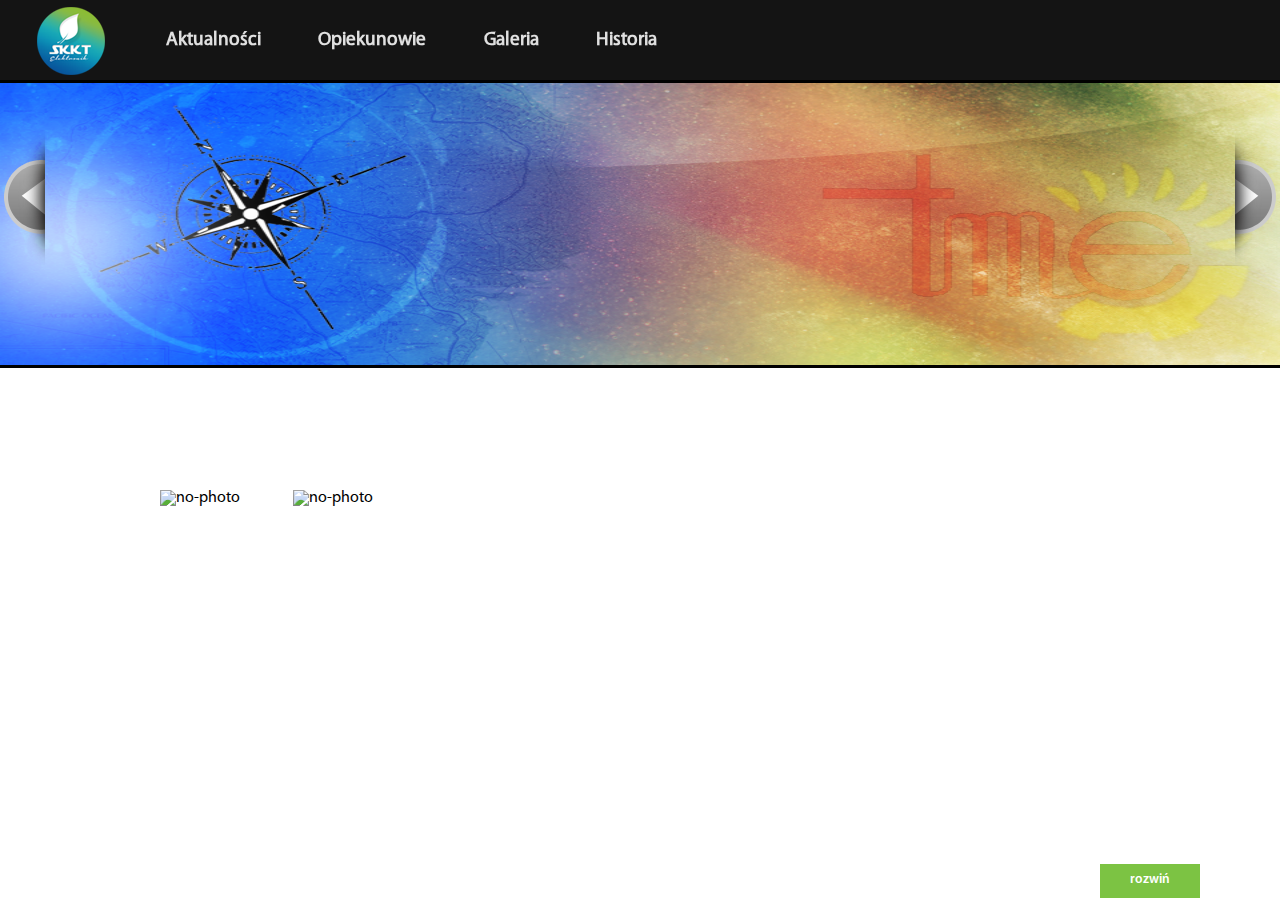
==== galeria.html @ b8deb0a9 "uupdate" ====
<!DOCTYPE html>
<html lang="pl">
	<head>
		<meta charset="utf-8">

		
		<meta http-equiv="X-UA-Compatible" content="IE=edge,chrome=1">

		<title>SKKT Elektronik</title>
		<meta name="author" content="Marek Łunkiewicz & Maciej Gurgul">
		<link rel="stylesheet" href="style/reset.css" type="text/css" />
		<link rel="stylesheet" href="style/style.css" type="text/css" /> 
		<link rel="stylesheet" href="js/anythingslider.css" type="text/css" />
		<link rel="stylesheet" href="js/jquery-ui.min.css" type="text/css" />
		<link rel="shortcut icon" href="img/favicon.png">
		<script src="js/jquery-1.6.3.min.js"></script>
		<script src="js/jquery.anythingslider.min.js" ></script>
<script>
	$(document).ready(function(){
		$('#slider').anythingSlider({
			buildStartStop : false,
			buildNavigation : false
		});
		
			
			$('.footer').hide();
			$('.btn').toggle(function(){
				$(this).text('zwiń');
				$('.footer').slideDown(170);
			},function(){
				$(this).text('rozwiń');
				$('.footer').slideUp(150);
			});	
			
		});
</script>

</head>

<body>
	<div id="page">
		<header>
			<nav>
				<div class="center">	
					<a id="logo" href="#"><img src="img/logo.png" alt="Brak loga"></a>
					<ul id="nav">
						<li><a href="index.html">Aktualności</a></li>
						<li><a href="#">Opiekunowie</a></li>
						<li><a href="galeria.html">Galeria</a></li>
						<li><a href="#">Historia</a></li>
					</ul> <!-- end of ul-nav-->
				</div>
				</nav>
				<div class="clear"></div>
				<div id="slider">
					<div>
					<a href="#"><img src="img/banner.png" alt="Brak slidera" /></a>
					</div>
					<div>
						<a href="#"><img src="img/2010_081.jpg" alt="Brak slidera" /></a>
					</div>
				</div> <!-- end of slider -->
		</header>
		<div id="container">
			<div id="gallery">
				<ul>
					<li>
						<img src="foto/01.09.2011/DSC_4949.jpg" alt="no-photo" />
					</li>
					<li>
						<img src="foto/01.09.2011/DSC_4973.jpg" alt="no-photo" />
					</li>
				</ul>
			</div>
		</div><!--end container -->
		<div class="clear"></div>
		<footer>
			
			<div id="row">
				
			 	<button class="btn">rozwiń</button>
				
			</div>
			
			<!-- end toggle-->
			<div class="footer">
			<div id="contact">
				<ul>
					<li>
						<p>telefon</p>
						<p>500 000 000</p>
					</li>
					<li>
						<p>e-mail</p>
						<p>skkt@gmail.com</p>
					</li>
					<li>
						<p>telefon</p>
						<p>500 000 000</p>
					</li>
					<li>
						<p>lokalizacja</p>
						<p>ul. Ks. Racibora 60/ 61</p>
					</li>
				</ul>
			</div><!-- end contact-->
			<div id="copyright">
				<a  target="_blank" href="#">www.tme.szczecin.pl</a>
			</div>
			</div>
		</footer><!-- end footer -->
	</div><!-- end page -->
	</body>
</html>
---- style/style.css ----
@font-face {
font-family: 'Myriad Pro Regular';
font-style: normal;
font-weight: normal;
src: local('font/myriad/Myriad Pro Regular'), url('font/myriad/MYRIADPRO-REGULAR.woff') format('woff');
}

@font-face {
font-family: 'Myriad Pro Semibold';
font-style: normal;
font-weight: normal;
src: local('font/myriad/Myriad Pro Semibold'), url('font/myriad/MYRIADPRO-SEMIBOLD.woff') format('woff');
}

body{
	font-family:"Myriad Pro Regular";
}
h2{
	font-size: 2.5em;
	color: #0a79a5;
	font-family: "Myriad Pro Semibold"
}

h3{
	font-family:"Myriad Pro Semibold";
	font-size: 2em;
}

.clear{
	clear: both;
}
#logo{
	float: left;
	padding-top: .15em;
	padding-left: 2em;
	
}


#nav li{
	display: inline;
	padding-left: 3em;
	padding-top: 1.6em;
	font-size: 1.2em;
	float: left;
}
#nav li a{
	text-decoration: none;
	color: #E0E0E0;
	font-family: 'Myriad Pro Regular';
	font-weight: bold;
}

nav{
	transition-duration: 1s;
	background: rgba(0,0,0,0.6);
	position: fixed;
	width: 100%; 
	height: 5em;
	z-index: 99999;
}
nav:hover{
	background: rgba(0,0,0,0.92);
	transition-duration: 1s;
}



#slider img{
	width: 100%;
	height: 282px;
}	
#shortcut{
	text-align:center;
	margin-bottom: 40px;
}
#shortcut ul li{
	width: 200px;
	height: 12em;
	display: inline-block;
	text-align: center;
	padding: 40px 20px 20px 0px;

}
#shortcut ul li img{
	width: 60%;
	height: 60%;
	
}

#container{
	width: 960px;
	margin: 0 auto;
}
.widget{
	width: 900px;
	height: 200px;
	margin-top: 20px;
	margin-bottom: 60px;
}

#tekst h2{
	color: black;
}

#tekst{
	position: relative;
	top: 10%;
	left: 20px;
	float: right;
	width: 500px;
	height: 160px;
	overflow: auto;

}

#kalendarz{
	float: left;
	position: relative;
	left: 40px;

}




#last {
	margin: 0 auto;
	width: 960px;
	height: 440px;
}

#last ul{
	margin-top: 20px;
}
#last ul li{
	width: 260px;
	height:300px;
	padding-top: 10px;
	padding-left: 10px;
	text-align: left;
	margin-left: 40px;
	float: left;
	display: block;
	color: white;
	font-family:"Myriad Pro Semibold";
	
}
#last ul li{
	-webkit-box-shadow: 0px 3px 8px 0px rgba(50, 50, 50, 0.3);
	-moz-box-shadow:    0px 3px 8px 0px rgba(50, 50, 50, 0.3);
	box-shadow:         0px 3px 8px 0px rgba(50, 50, 50, 0.3);
}

/* background last ul li*/
#last ul li{ 	
background: rgba(228,105,160,1);
background: -moz-linear-gradient(top, rgba(228,105,160,1) 0%, rgba(172,1,35,1) 30%, rgba(93,1,65,1) 100%);
background: -webkit-gradient(left top, left bottom, color-stop(0%, rgba(228,105,160,1)), color-stop(30%, rgba(172,1,35,1)), color-stop(100%, rgba(93,1,65,1)));
background: -webkit-linear-gradient(top, rgba(228,105,160,1) 0%, rgba(172,1,35,1) 30%, rgba(93,1,65,1) 100%);
background: -o-linear-gradient(top, rgba(228,105,160,1) 0%, rgba(172,1,35,1) 30%, rgba(93,1,65,1) 100%);
background: -ms-linear-gradient(top, rgba(228,105,160,1) 0%, rgba(172,1,35,1) 30%, rgba(93,1,65,1) 100%);
background: linear-gradient(to bottom, rgba(228,105,160,1) 0%, rgba(172,1,35,1) 30%, rgba(93,1,65,1) 100%);
filter: progid:DXImageTransform.Microsoft.gradient( startColorstr='#e469a0', endColorstr='#5d0141', GradientType=0 );
}

#last img{
	float: left;
	width: 250px;
	height: 150px;
}
.entry-date{
	transition-duration: 0.5s;
	margin-top: -150px;
	margin-right: 10px;
	width: 50px;
	height: 110px;
	padding-top: 40px;
	background: rgba(0,0,0,0.5);
	font-size: 28px;
	float: right;
	text-align: center;
}
.entry-date:hover, .read-more:hover{
	transition-duration: 0.25s;
	background: rgba(227, 102, 156, 0.6);
}
#last ul li h3{
	margin-top: 10px;
	margin-left: 15px;
	font-size: 20px;
}
#last ul li p{
	margin-top: 10px;
	margin-left: 15px;
	font-family: "Myriad Pro Regular";
	float: left;
	max-height: 60px;
	height: 60px;
	overflow: hidden;
}	
.read-more {
	width:80px;
	height: 20px;
	text-align:center;
	padding-top: 5px;
	margin-top: 15px;
	float: right;
	margin-right: 10px;
	text-decoration: none;
	color: white;
	background: rgba(56,56,56, 0.8);	
	font-family: "Myriad Pro Regular";
	transition-duration: 0.25s;
}
footer{
	width: 100%;
	position:fixed;
	bottom:0;
	color: white;
	font-family: "Myriad Pro Semibold";	
}
#row{
	postion:relative;
	height: 16px;
}

#row:before{
	content: " ";
	display: table;
}

#row:after{
	content: " ";
	display: table;
}


footer .btn{
	color: white;
	max-width: 100px;
	padding: 8px 0px 10px 0px;
	width: 100%;
	font-family: "Myriad Pro Semibold";
	float: right;
	margin-right: 80px;
	margin-top: -20px;
	cursor: pointer;
	outline: none;
	border: none;
	background: rgb(124, 195, 67);	
}

.footer{
	background-color: rgb(30, 30,30);
	width: 100%;
	height: 205px;
}
#contact{
	width: 960px;
	margin: 0 auto;
	text-align: center;
}
#contact ul{
	padding-top: 55px;
	display:block; 
}
#contact ul li{
	float: left;
	text-align: center;
	font-size: 24px;
	margin-left: 50px;
}

#copyright{
	position:absolute;
	padding-top: 10px;
	padding-bottom: 10px;
	background: rgb(0,173,239);
	bottom: 0;
	height: 30px;
	width: 100%;
	text-align:center;
}
#copyright a{
	color: white;
	text-decoration: none;
	font-size: 30px;
}
.person{
	display: block;
	width:760px;
	
}
.person img{
	width: 200px;
	float: left;
	height: 200px;
}
.person p{
	padding-top: 20px;
	width: 370px;
	float: left;
	height: 150px;
	overflow: auto;
}
.person h3{
	padding-top: 5px !important;
}

#mr {
	margin-top: 50px;
	margin-bottom: 50px;
	height: 220px;
}
#mrs img{
	margin-right:50px;
}

#opiekunowie h2{
	text-align:center;
	margin-bottom: 50px;
}

#mr img{
	margin-left: 50px;
}

#gallery ul{
	margin: 100px 0px 0px 0px;
}

#gallery ul li{
	display: inline;
	margin: 0px 50px 0px 0px;
}
---- js/anythingslider.css ----
/*
	AnythingSlider v1.7+ Default (base) theme
	By Chris Coyier: http://css-tricks.com
	with major improvements by Doug Neiner: http://pixelgraphics.us/
	based on work by Remy Sharp: http://jqueryfordesigners.com/
*/

/*****************************
  SET DEFAULT DIMENSIONS HERE
 *****************************/
/* change the ID to match your slider */
#slider {
	width: 100%;
	height: 282px;
	list-style: none;
}
/* Opera width restriction */
.anythingBase { max-width: 32766px; }

/*****************
  SET COLORS HERE
 *****************/
/**** Default state (no keyboard focus) ****/
/* slider window - top & bottom borders, default state */
div.anythingSlider .anythingWindow {
	border-top: 3px solid #777;
	border-bottom: 3px solid #777;
}
/* Navigation buttons, default state */
div.anythingSlider .anythingControls ul a.cur, div.anythingSlider .anythingControls ul a {
	background: #777;
	color: #000;
}
/* start-stop button, stopped, default state */
div.anythingSlider .start-stop {
	background-color: #040;
	color: #fff;
}
/* start-stop button, playing, default state */
div.anythingSlider .start-stop.playing {
	background-color: #800;
}
/* start-stop button, default hovered text color (when visible) */
div.anythingSlider .start-stop:hover, div.anythingSlider .start-stop.hover {
	color: #ddd;
}

/**** Active State (slider has keyboard focus) ****/
/* slider window - top & bottom borders, active state */
div.anythingSlider.activeSlider .anythingWindow {
	border-color: black;
}
/* Navigation buttons, active state */
div.anythingSlider.activeSlider .anythingControls ul a.cur, div.anythingSlider.activeSlider .anythingControls ul a {
	background-color: #7C9127;
}
/* start-stop button, stopped, active state */
div.anythingSlider .start-stop {
	background-color: #080;
	color: #fff;
}
/* start-stop button, playing, active state */
div.anythingSlider .start-stop.playing {
	background-color: #d00;
}
/* start-stop button, active slider hovered text color (when visible) */
div.anythingSlider .start-stop:hover, div.anythingSlider .start-stop.hover {
	color: #fff; 
}

/***********************
  COMMON SLIDER STYLING
 ***********************/
/* Overall Wrapper: 45px right & left padding for the arrows, 28px @ bottom for navigation */
div.anythingSlider {
	display: block;
	margin: 0 auto;
	overflow: visible !important; /* needed for Opera and Safari */
	position: relative;
	padding: 80px 0px 28px 0px;
}
/* anythingSlider viewport window */
div.anythingSlider .anythingWindow {
	overflow: hidden;
	position: relative;
	width: 100%;
	height: 100%;
}
/* anythingSlider base (original element) */
.anythingBase {
	background: transparent;
	list-style: none;
	position: absolute;
	top: 0;
	left: 0;
	margin: 0;
	padding: 0;
}
/* all panels inside the slider */
.anythingBase .panel {
	background: transparent;
	display: block;
	overflow: hidden;
	float: left;
	padding: 0;
	margin: 0;
}
.anythingBase .panel.vertical {
	float: none;
}

/* Navigation Arrows */
div.anythingSlider .arrow {
	top: 50%;
	position: absolute;
	display: block;
}
div.anythingSlider .arrow a {
	display: block;
	height: 140px;
	margin: -70px 0 0 0; /* half height of image */
	width: 45px;
	text-align: center;
	outline: 0;
	background: url(images/default.png) no-repeat;
}
/* hide text, target the span so IE7 doesn't text-indent the link */
div.anythingSlider .arrow a span { display: block; text-indent: -9999px; }
/* back arrow */
div.anythingSlider .back { left: 0; }
div.anythingSlider .back a { background-position: left top; }
div.anythingSlider .back a:hover, div.anythingSlider .back a.hover { background-position: left -140px; }
div.anythingSlider .back.disabled { display: none; } /* disabled arrows, hide or reduce opacity: opacity: .5; filter: alpha(opacity=50); */
/* forward arrow */
div.anythingSlider .forward { right: 0; }
div.anythingSlider .forward a { background-position: right top; }
div.anythingSlider .forward a:hover, div.anythingSlider .forward a.hover { background-position: right -140px; }
div.anythingSlider .forward.disabled { display: none; } /* disabled arrows, hide or reduce opacity: opacity: .5; filter: alpha(opacity=50); */

/* Navigation Links */
div.anythingSlider .anythingControls { outline: 0; display: none; }
div.anythingSlider .anythingControls ul { margin: 0; padding: 0; float: left; }
div.anythingSlider .anythingControls ul li { display: inline; }
div.anythingSlider .anythingControls ul a {
	font: 11px/18px Georgia, Serif;
	display: inline-block;
	text-decoration: none;
	padding: 2px 8px;
	height: 18px;
	margin: 0 5px 0 0;
	background-image: url(images/default.png);
	background-position: center -288px ;
	background-repeat: repeat-x;
	text-align: center;
	outline: 0;
	border-radius: 0 0 5px 5px;
	-moz-border-radius: 0 0 5px 5px;
	-webkit-border-radius: 0 0 5px 5px;
}
div.anythingSlider .anythingControls ul a:hover {
	background-image: none;
}
/* Navigation size window */
div.anythingSlider .anythingControls .anythingNavWindow { overflow: hidden; float: left; }

/* slider autoplay right-to-left, reverse order of nav links to look better */
div.anythingSlider.rtl .anythingControls ul a { float: right; } /* reverse order of nav links */
div.anythingSlider.rtl .anythingControls ul { float: left; }    /* move nav link group to left */
div.anythingSlider.rtl .anythingWindow {
	direction: ltr;
	unicode-bidi: bidi-override;
}
/* div.anythingSlider.rtl .start-stop { float: right; } */ /* move start/stop button - in case you want to switch sides */

/* Autoplay Start/Stop button */
div.anythingSlider .start-stop {
	background-image: url(images/default.png);
	background-position: center -288px;
	background-repeat: repeat-x;
	padding: 2px 5px;
	width: 40px;
	text-align: center;
	text-decoration: none;
	float: right;
	z-index: 100;
	outline: 0;
	border-radius: 0 0 5px 5px;
	-moz-border-radius: 0 0 5px 5px;
	-webkit-border-radius: 0 0 5px 5px;
}
/* hide cell shading on hover - makes the button appear to come forward */
div.anythingSlider .start-stop:hover, div.anythingSlider .start-stop.hover { background-image: none; }

/* probably not necessary, but added just in case */
div.anythingSlider, div.anythingSlider .anythingWindow, div.anythingSlider .anythingControls ul a, div.anythingSlider .arrow a, div.anythingSlider .start-stop {
	transition-duration: 0;
	-o-transition-duration: 0;
	-moz-transition-duration: 0;
	-webkit-transition-duration: 0;
}
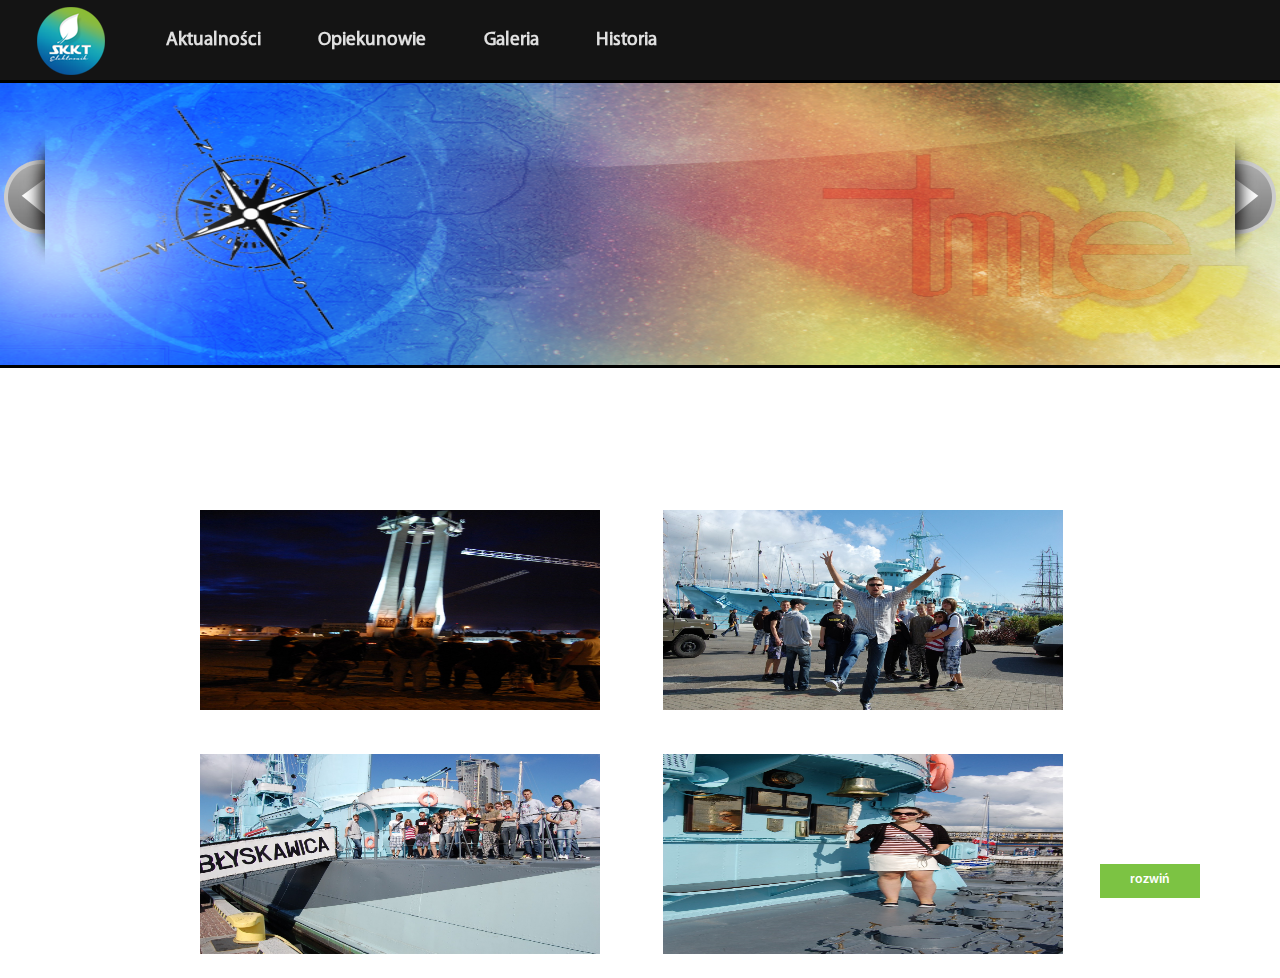
==== commit 1d84635f: "zdj" ====
--- a/galeria.html
+++ b/galeria.html
@@ -70,6 +70,13 @@
 					<li>
 						<img src="foto/01.09.2011/DSC_4973.jpg" alt="no-photo" />
 					</li>
+					<li>
+						<img src="foto/01.09.2011/DSC_4997.jpg" alt="no-photo" />
+					</li>
+					
+					<li>
+						<img src="foto/01.09.2011/DSC_4999.jpg" alt="no-photo" />
+					</li>
 				</ul>
 			</div>
 		</div><!--end container -->
--- a/style/style.css
+++ b/style/style.css
@@ -327,10 +327,16 @@
 }
 
 #gallery ul{
-	margin: 100px 0px 0px 0px;
+	margin: 100px 20px 0px 0px;
 }
 
 #gallery ul li{
 	display: inline;
-	margin: 0px 50px 0px 0px;
-}
+	margin: 0px 20px 0px 40px;
+}
+
+#gallery ul li img{
+	width: 400px;
+	height: 200px;
+	margin: 20px 0px 20px 0px;
+}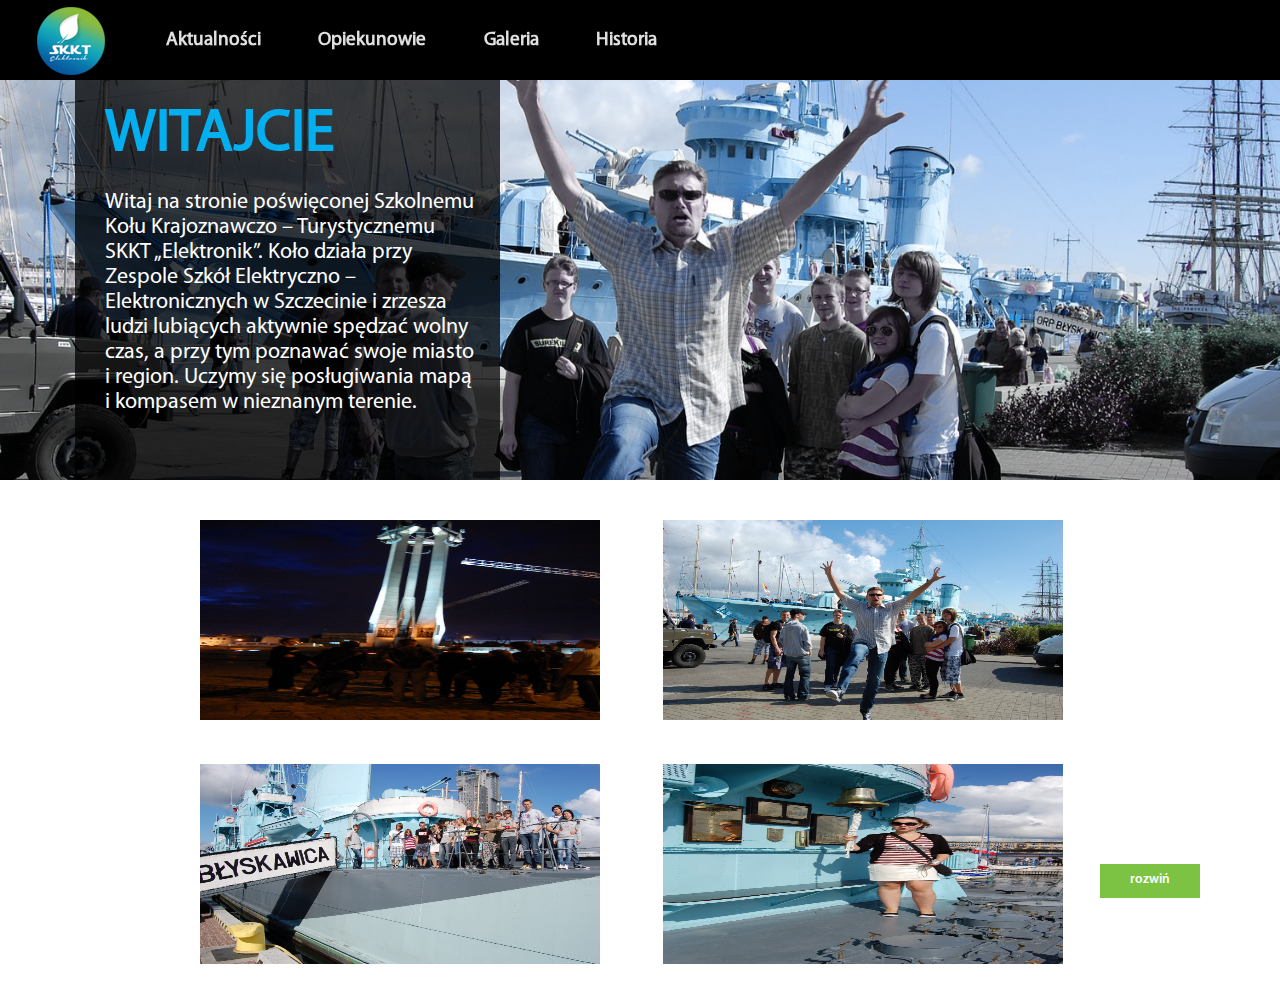
==== commit 6df67b1d: "Tomasz" ====
--- a/galeria.html
+++ b/galeria.html
@@ -15,13 +15,22 @@
 		<link rel="shortcut icon" href="img/favicon.png">
 		<script src="js/jquery-1.6.3.min.js"></script>
 		<script src="js/jquery.anythingslider.min.js" ></script>
+		<script src="js/jquery-ui.min.js"></script>
 <script>
 	$(document).ready(function(){
 		$('#slider').anythingSlider({
 			buildStartStop : false,
 			buildNavigation : false
 		});
-		
+		$('#kalendarz').datepicker(
+			{
+				firstDay: 1,
+				dateFormat: 'dd-mm-yy',
+				onSelect: function(data){
+					$("#tekst h3").text(data);
+			}
+			}
+			);
 			
 			$('.footer').hide();
 			$('.btn').toggle(function(){
@@ -45,24 +54,30 @@
 					<a id="logo" href="#"><img src="img/logo.png" alt="Brak loga"></a>
 					<ul id="nav">
 						<li><a href="index.html">Aktualności</a></li>
-						<li><a href="#">Opiekunowie</a></li>
+						<li><a href="opiekunowie.html">Opiekunowie</a></li>
 						<li><a href="galeria.html">Galeria</a></li>
 						<li><a href="#">Historia</a></li>
 					</ul> <!-- end of ul-nav-->
 				</div>
 				</nav>
 				<div class="clear"></div>
-				<div id="slider">
-					<div>
-					<a href="#"><img src="img/banner.png" alt="Brak slidera" /></a>
+				<div id="banner">
+					<div id="foto">
+					<div id="box">
+						<span id="hello">WITAJCIE</span>
+						<p>
+							Witaj na stronie poświęconej Szkolnemu Kołu Krajoznawczo – Turystycznemu
+							SKKT „Elektronik”. Koło działa przy Zespole Szkół Elektryczno – Elektronicznych
+							w Szczecinie i zrzesza ludzi lubiących aktywnie spędzać wolny czas, a przy tym
+							poznawać swoje miasto i region.  Uczymy się posługiwania mapą i kompasem w nieznanym terenie.
+						</p>
 					</div>
-					<div>
-						<a href="#"><img src="img/2010_081.jpg" alt="Brak slidera" /></a>
 					</div>
-				</div> <!-- end of slider -->
+				</div> <!-- end of banner -->
 		</header>
 		<div id="container">
-			<div id="gallery">
+			<div id="content">
+				<div id="gallery">
 				<ul>
 					<li>
 						<img src="foto/01.09.2011/DSC_4949.jpg" alt="no-photo" />
@@ -79,6 +94,7 @@
 					</li>
 				</ul>
 			</div>
+			</div> <!-- end of content-->
 		</div><!--end container -->
 		<div class="clear"></div>
 		<footer>
--- a/style/style.css
+++ b/style/style.css
@@ -64,8 +64,17 @@
 	transition-duration: 1s;
 }
 
-
-
+#content{
+	margin: 0 auto;
+	width:960px;
+}
+#op{
+	width: 300px;
+}
+#op img{
+	display:block;
+	width: 100px;
+}
 #slider img{
 	width: 100%;
 	height: 282px;
@@ -287,56 +296,64 @@
 	text-decoration: none;
 	font-size: 30px;
 }
-.person{
-	display: block;
-	width:760px;
-	
-}
-.person img{
-	width: 200px;
-	float: left;
-	height: 200px;
-}
-.person p{
-	padding-top: 20px;
-	width: 370px;
-	float: left;
-	height: 150px;
-	overflow: auto;
-}
-.person h3{
-	padding-top: 5px !important;
-}
-
-#mr {
-	margin-top: 50px;
-	margin-bottom: 50px;
-	height: 220px;
-}
-#mrs img{
-	margin-right:50px;
-}
-
-#opiekunowie h2{
-	text-align:center;
-	margin-bottom: 50px;
-}
-
-#mr img{
-	margin-left: 50px;
-}
 
 #gallery ul{
-	margin: 100px 20px 0px 0px;
+	margin: 0px 20px 0px 0px;
 }
 
 #gallery ul li{
 	display: inline;
 	margin: 0px 20px 0px 40px;
 }
+
+#banner {
+	background-color: black;
+	width: 100%;
+	height: 400px;
+	padding-top: 80px;
+	margin-bottom: 20px;
+	float:left;
+}
+#foto{
+
+	background: url('../img/banner1.png') center no-repeat;
+	width:100%;
+	height: 400px;
+	background-size: cover;
+}
+#box{
+	margin-left: 75px;
+	width: 395px;
+	height: 400px;
+	background: rgba(0,0,0, 0.75);
+	float: left;
+	padding-left:30px;
+}
+#hello{
+	display:block;
+	margin-top: 25px;
+	color: #04aff0;
+	font-size: 60px;
+	font-weight: bold;
+}
+#box p{
+	margin-top: 25px;
+	color: white;
+	font-family: "myriad Pro regular";
+	font-size: 22px;
+	width: 370px;
+	line-height: 25px;
+}
+#banner img{
+	padding-top: 90px;
+	width: 100%;
+	height: 400px;
+}
+
 
 #gallery ul li img{
 	width: 400px;
 	height: 200px;
 	margin: 20px 0px 20px 0px;
-}+}
+
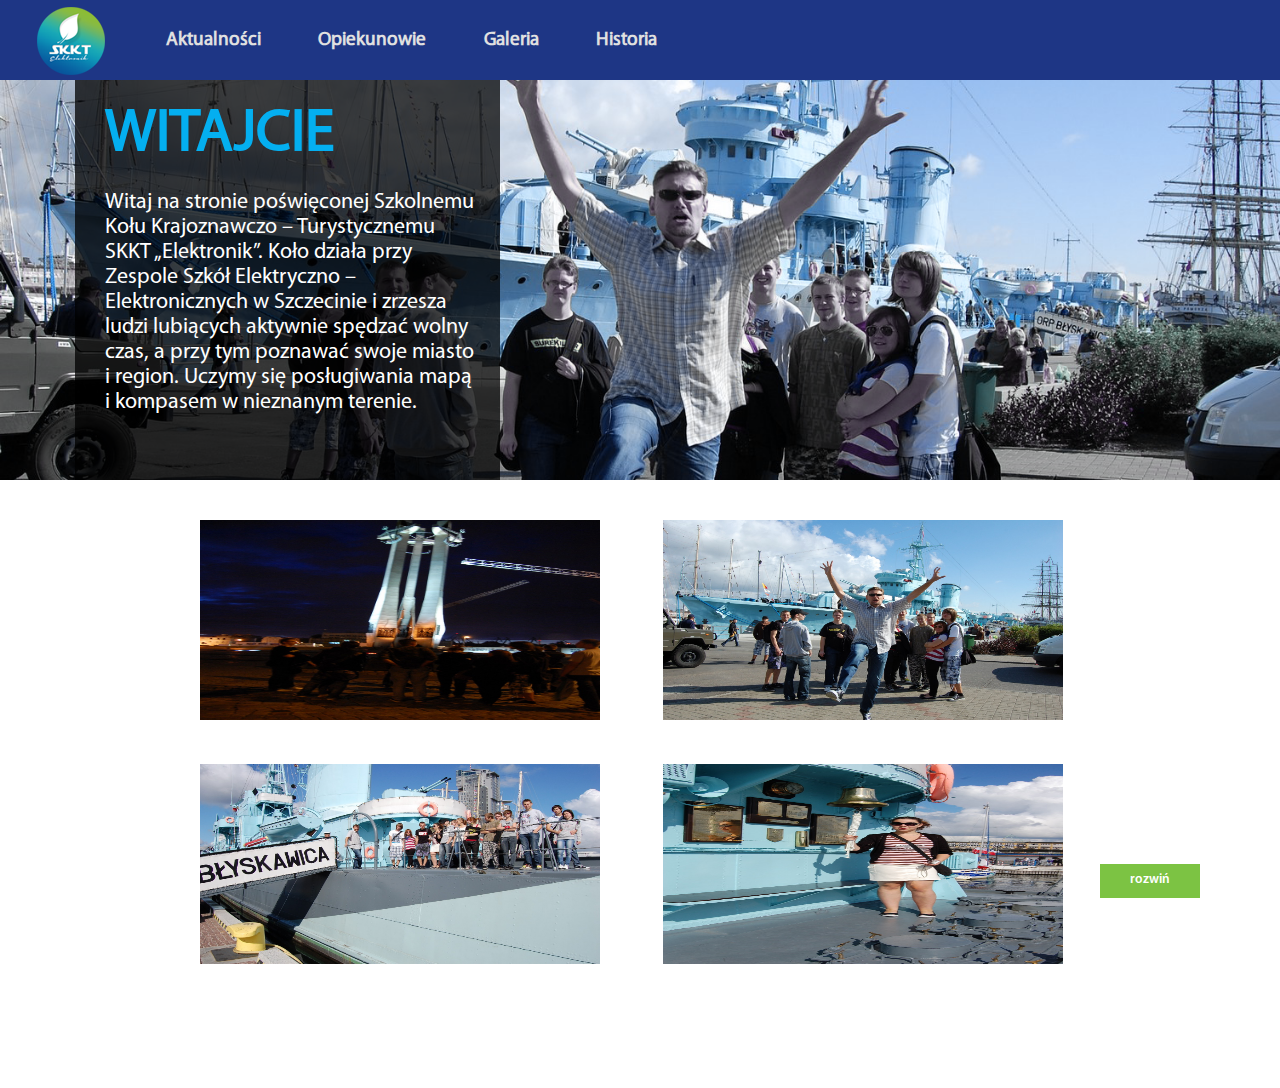
==== commit 5e2d8ce5: "lol" ====
--- a/galeria.html
+++ b/galeria.html
@@ -43,7 +43,16 @@
 			
 		});
 </script>
-
+<script>
+	$(document).ready(function(){
+		$('#gallery ul li').hover(
+		function(){
+			
+		},function(){
+			
+		});
+	});
+</script>
 </head>
 
 <body>
@@ -128,7 +137,7 @@
 				</ul>
 			</div><!-- end contact-->
 			<div id="copyright">
-				<a  target="_blank" href="#">www.tme.szczecin.pl</a>
+				<a  target="_blank" href="http://tme.szczecin.pl">www.tme.szczecin.pl</a>
 			</div>
 			</div>
 		</footer><!-- end footer -->
--- a/style/style.css
+++ b/style/style.css
@@ -52,17 +52,13 @@
 }
 
 nav{
-	transition-duration: 1s;
-	background: rgba(0,0,0,0.6);
+    background: #1E3685;
 	position: fixed;
 	width: 100%; 
 	height: 5em;
 	z-index: 99999;
 }
-nav:hover{
-	background: rgba(0,0,0,0.92);
-	transition-duration: 1s;
-}
+
 
 #content{
 	margin: 0 auto;
@@ -81,7 +77,7 @@
 }	
 #shortcut{
 	text-align:center;
-	margin-bottom: 40px;
+	margin-bottom: 0px;
 }
 #shortcut ul li{
 	width: 200px;
@@ -92,11 +88,15 @@
 
 }
 #shortcut ul li img{
-	width: 60%;
-	height: 60%;
-	
-}
-
+	width: 100px;
+	height: 100px;
+	margin-bottom: 10px;
+}
+#shortcut p{
+	display: block;
+	height: 50px;
+	overflow: hidden;
+}
 #container{
 	width: 960px;
 	margin: 0 auto;
@@ -298,7 +298,11 @@
 }
 
 #gallery ul{
+
 	margin: 0px 20px 0px 0px;
+
+	margin: 0px 20px 100px 0px;
+
 }
 
 #gallery ul li{
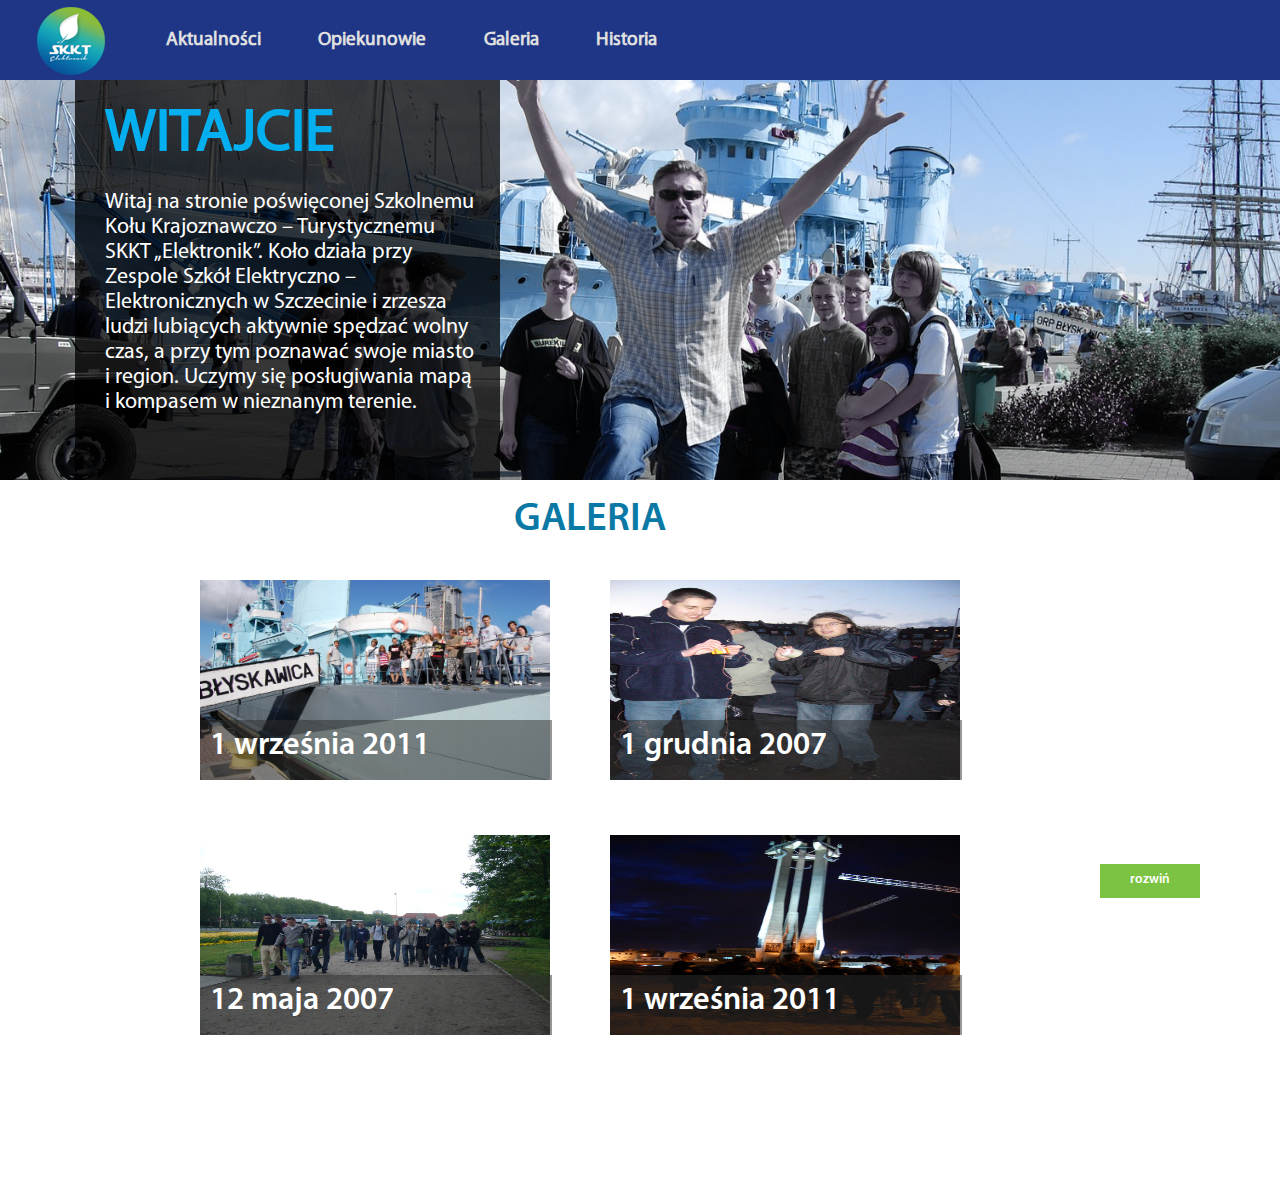
==== commit 2f4f171d: "galeria" ====
--- a/galeria.html
+++ b/galeria.html
@@ -43,16 +43,7 @@
 			
 		});
 </script>
-<script>
-	$(document).ready(function(){
-		$('#gallery ul li').hover(
-		function(){
-			
-		},function(){
-			
-		});
-	});
-</script>
+
 </head>
 
 <body>
@@ -86,26 +77,52 @@
 		</header>
 		<div id="container">
 			<div id="content">
+				
 				<div id="gallery">
-				<ul>
-					<li>
-						<img src="foto/01.09.2011/DSC_4949.jpg" alt="no-photo" />
-					</li>
-					<li>
-						<img src="foto/01.09.2011/DSC_4973.jpg" alt="no-photo" />
-					</li>
-					<li>
-						<img src="foto/01.09.2011/DSC_4997.jpg" alt="no-photo" />
-					</li>
-					
-					<li>
-						<img src="foto/01.09.2011/DSC_4999.jpg" alt="no-photo" />
-					</li>
-				</ul>
-			</div>
+					<h2>GALERIA</h2>
+					<ul>
+						<li>
+							<figure class="thumbnail">
+								<img src="foto/01.09.2011/DSC_4997.jpg" style="width:350px; height:200px" />
+								<div class="zoom">	<img src="img/zoom.png"/> </div>
+							
+							</figure>
+							<div class="caption">
+								<h3><a href="#">1 września 2011</a></h3>
+							</div>
+						</li>
+						<li>
+							<figure class="thumbnail">
+								<img src="foto/01.12.2007/P1060653.jpg" style="width:350px; height:200px" />
+									<div class="zoom">	<img src="img/zoom.png"/> </div>
+							</figure>
+							<div class="caption">
+								<h3><a href="#">1 grudnia 2007</a></h3>
+							</div>
+						</li>
+						<li>
+							<figure class="thumbnail">
+								<img src="foto/12.05.2007/P1040195.jpg" style="width:350px; height:200px" />
+								<div class="zoom">	<img src="img/zoom.png"/> </div>
+							</figure>
+							<div class="caption">
+								<h3><a href="#">12 maja 2007</a></h3>
+							</div>
+						</li>
+						<li>
+							<figure class="thumbnail">
+								<img src="foto/01.09.2011/DSC_4949.jpg" style="width:350px; height:200px" />
+								<div class="zoom">	<img src="img/zoom.png"/> </div>
+							</figure>
+							<div class="caption">
+								<h3><a href="#">1 września 2011</a></h3>
+							</div>
+						</li>
+					</ul>
+				</div>
 			</div> <!-- end of content-->
 		</div><!--end container -->
-		<div class="clear"></div>
+		<div class="clear"> </div>
 		<footer>
 			
 			<div id="row">
--- a/style/style.css
+++ b/style/style.css
@@ -35,9 +35,12 @@
 	padding-left: 2em;
 	
 }
-
+#nav {f
+		min-width: 960px;
+}
 
 #nav li{
+
 	display: inline;
 	padding-left: 3em;
 	padding-top: 1.6em;
@@ -353,11 +356,66 @@
 	width: 100%;
 	height: 400px;
 }
-
-
-#gallery ul li img{
-	width: 400px;
+#gallery{
+	text-align: center;
+}
+#gallery h2{
+	margin-left: -100px;
+}
+#gallery ul{
+	margin-top: 40px;
+	float: left;
+	text-align: left !important;
+}
+#gallery ul li{
+	display:block;
+	width: 350px;
 	height: 200px;
-	margin: 20px 0px 20px 0px;
-}
-
+	float: left;
+	margin-bottom: 55px;
+	position: relative;
+}
+.thumbnail{
+	position: relative;
+	width: 100%;
+	height: 140px;
+}
+.zoom{
+	width:0;
+	height:0;
+	background: #2e2e2e;
+	opacity: 0;
+	top:0;
+	right:0;
+	position:absolute;
+	transition: 0.5s;	
+}
+	
+.thumbnail:hover .zoom{
+	opacity: .5;
+	width: 100%;
+	height: 100%;
+	transition: 0.5s;
+}
+.thumbnail img{
+	right:0;
+	position:absolute;
+	width: 0px;
+	height: 0px;
+}
+.thumbnail:hover img{
+	width: 30px;
+	height: 30px;
+	transition: 0.5s;
+}
+.caption{
+	position:absolute;
+	background: rgba(46,46,46, 0.5);
+	width: 97.6%;
+	padding: 10px 0 0px 10px;
+	height: 50px;
+}
+.caption a{
+	color: white;
+	text-decoration: none;
+}
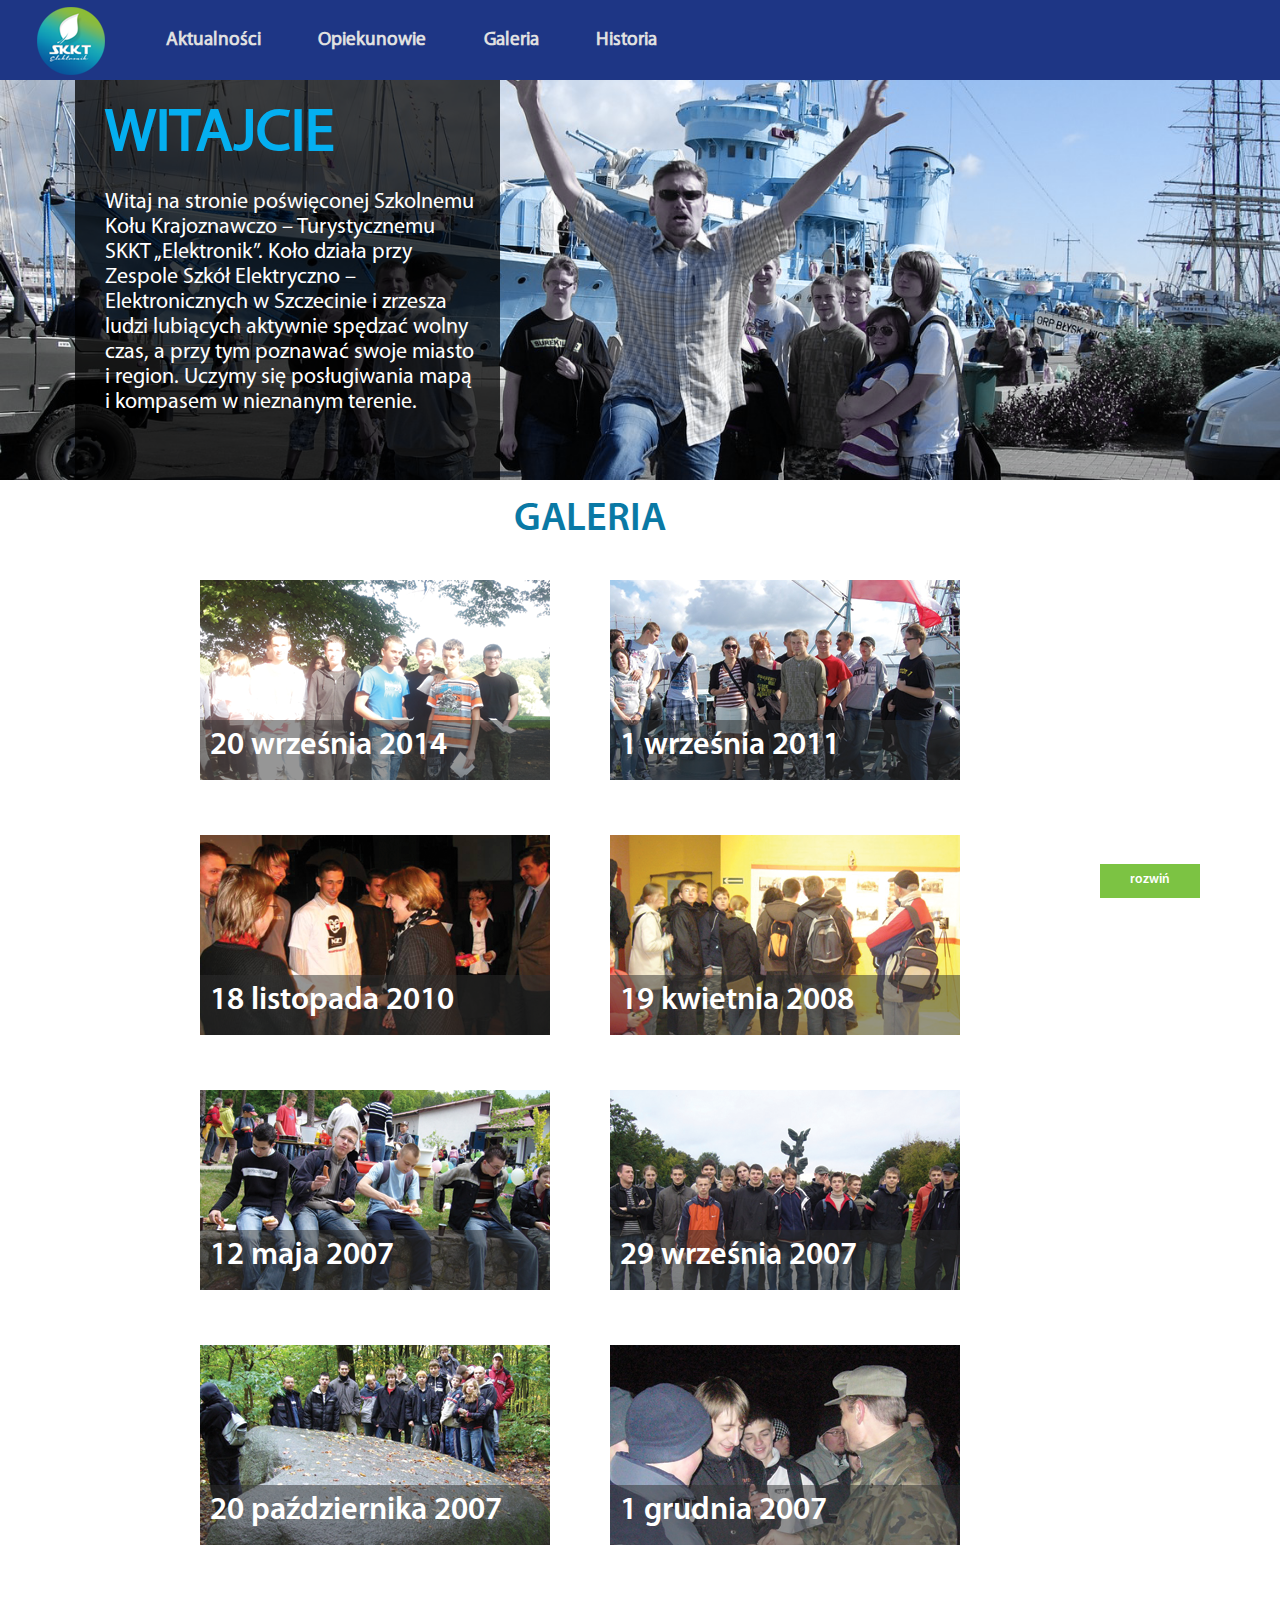
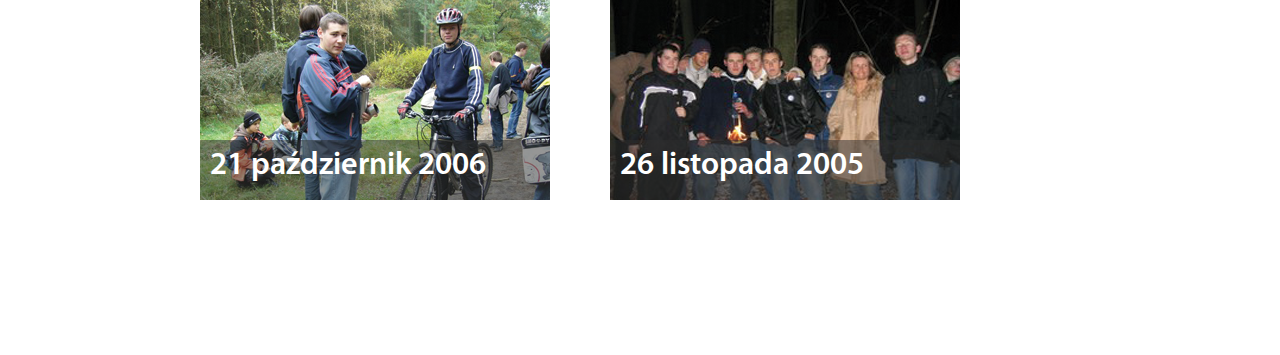
==== commit 86f8b7d0: "update" ====
--- a/galeria.html
+++ b/galeria.html
@@ -47,6 +47,7 @@
 </head>
 
 <body>
+
 	<div id="page">
 		<header>
 			<nav>
@@ -83,39 +84,93 @@
 					<ul>
 						<li>
 							<figure class="thumbnail">
-								<img src="foto/01.09.2011/DSC_4997.jpg" style="width:350px; height:200px" />
+								<img src="foto/20.09.2014/thumbnail.png" style="width:350px; height:200px" />
 								<div class="zoom">	<img src="img/zoom.png"/> </div>
 							
 							</figure>
 							<div class="caption">
-								<h3><a href="#">1 września 2011</a></h3>
-							</div>
-						</li>
-						<li>
-							<figure class="thumbnail">
-								<img src="foto/01.12.2007/P1060653.jpg" style="width:350px; height:200px" />
+								<h3><a href="galeria/20-09-2014.php">20 września 2014</a></h3>
+							</div>
+						</li>
+						<li>
+							<figure class="thumbnail">
+								<img src="foto/01.09.2011/thumbnail.png" style="width:350px; height:200px" />
 									<div class="zoom">	<img src="img/zoom.png"/> </div>
 							</figure>
 							<div class="caption">
-								<h3><a href="#">1 grudnia 2007</a></h3>
-							</div>
-						</li>
-						<li>
-							<figure class="thumbnail">
-								<img src="foto/12.05.2007/P1040195.jpg" style="width:350px; height:200px" />
-								<div class="zoom">	<img src="img/zoom.png"/> </div>
-							</figure>
-							<div class="caption">
-								<h3><a href="#">12 maja 2007</a></h3>
-							</div>
-						</li>
-						<li>
-							<figure class="thumbnail">
-								<img src="foto/01.09.2011/DSC_4949.jpg" style="width:350px; height:200px" />
-								<div class="zoom">	<img src="img/zoom.png"/> </div>
-							</figure>
-							<div class="caption">
-								<h3><a href="#">1 września 2011</a></h3>
+								<h3><a href="galeria/01-09-2011.php">1 września 2011</a></h3>
+							</div>
+						</li>
+						<li>
+							<figure class="thumbnail">
+								<img src="foto/18.11.2010/thumbnail.png" style="width:350px; height:200px" />
+								<div class="zoom">	<img src="img/zoom.png"/> </div>
+							</figure>
+							<div class="caption">
+								<h3><a href="galeria/18-11-2010.php">18 listopada 2010</a></h3>
+							</div>
+						</li>
+						<li>
+							<figure class="thumbnail">
+								<img src="foto/19.04.2008/thumbnail.png" style="width:350px; height:200px" />
+								<div class="zoom">	<img src="img/zoom.png"/> </div>
+							</figure>
+							<div class="caption">
+								<h3><a href="galeria/19-04-2008.php">19 kwietnia 2008</a></h3>	
+							</div>
+						</li>
+						<li>
+							<figure class="thumbnail">
+								<img src="foto/12.05.2007/thumbnail.png" style="width:350px; height:200px" />
+								<div class="zoom">	<img src="img/zoom.png"/> </div>
+							</figure>
+							<div class="caption">
+								<h3><a href="galeria/12-05-2007.php">12 maja 2007</a></h3>	
+							</div>
+						</li>
+						<li>
+							<figure class="thumbnail">
+								<img src="foto/29.09.2007/thumbnail.png" style="width:350px; height:200px" />
+								<div class="zoom">	<img src="img/zoom.png"/> </div>
+							</figure>
+							<div class="caption">
+								<h3><a href="galeria/29-09-2007.php">29 września 2007</a></h3>	
+							</div>
+						</li>
+						<li>
+							<figure class="thumbnail">
+								<img src="foto/20.10.2007/thumbnail.png" style="width:350px; height:200px" />
+								<div class="zoom">	<img src="img/zoom.png"/> </div>
+							</figure>
+							<div class="caption">
+								<h3><a href="galeria/20-10-2007.php">20 października 2007</a></h3>	
+							</div>
+						</li>
+						<li>
+							<figure class="thumbnail">
+								<img src="foto/01.12.2007/thumbnail.png" style="width:350px; height:200px" />
+								<div class="zoom">	<img src="img/zoom.png"/> </div>
+							</figure>
+							<div class="caption">
+								<h3><a href="galeria/01-12-2007.php">1 grudnia 2007</a></h3>	
+							</div>
+						</li>
+						<li>
+							<figure class="thumbnail">
+								<img src="foto/21.10.2006/thumbnail.png" style="width:350px; height:200px" />
+								<div class="zoom">	<img src="img/zoom.png"/> </div>
+							</figure>
+							<div class="caption">
+								<h3><a href="galeria/21-10-2006.php">21 październik 2006</a></h3>	
+							</div>
+						</li>
+						<li>
+							<figure class="thumbnail">
+								<img src="foto/26.11.2005/thumbnail.png" style="width:350px; height:200px" />
+								<div class="zoom">	<img src="img/zoom.png"/> </div>
+							</figure>
+							<div class="caption">
+								<h3><a href="galeria/26-11-2005.php">26 listopada 2005</a></h3>	
 							</div>
 						</li>
 					</ul>
--- a/style/style.css
+++ b/style/style.css
@@ -411,7 +411,7 @@
 .caption{
 	position:absolute;
 	background: rgba(46,46,46, 0.5);
-	width: 97.6%;
+	width: 340px;
 	padding: 10px 0 0px 10px;
 	height: 50px;
 }
@@ -419,3 +419,13 @@
 	color: white;
 	text-decoration: none;
 }
+
+#pgallery{
+	width: 960px;
+	marign: 0 auto;
+}
+#pgallery li{
+	float: left;
+	margin-left: 50px;
+	margin-bottom: 10px;
+}
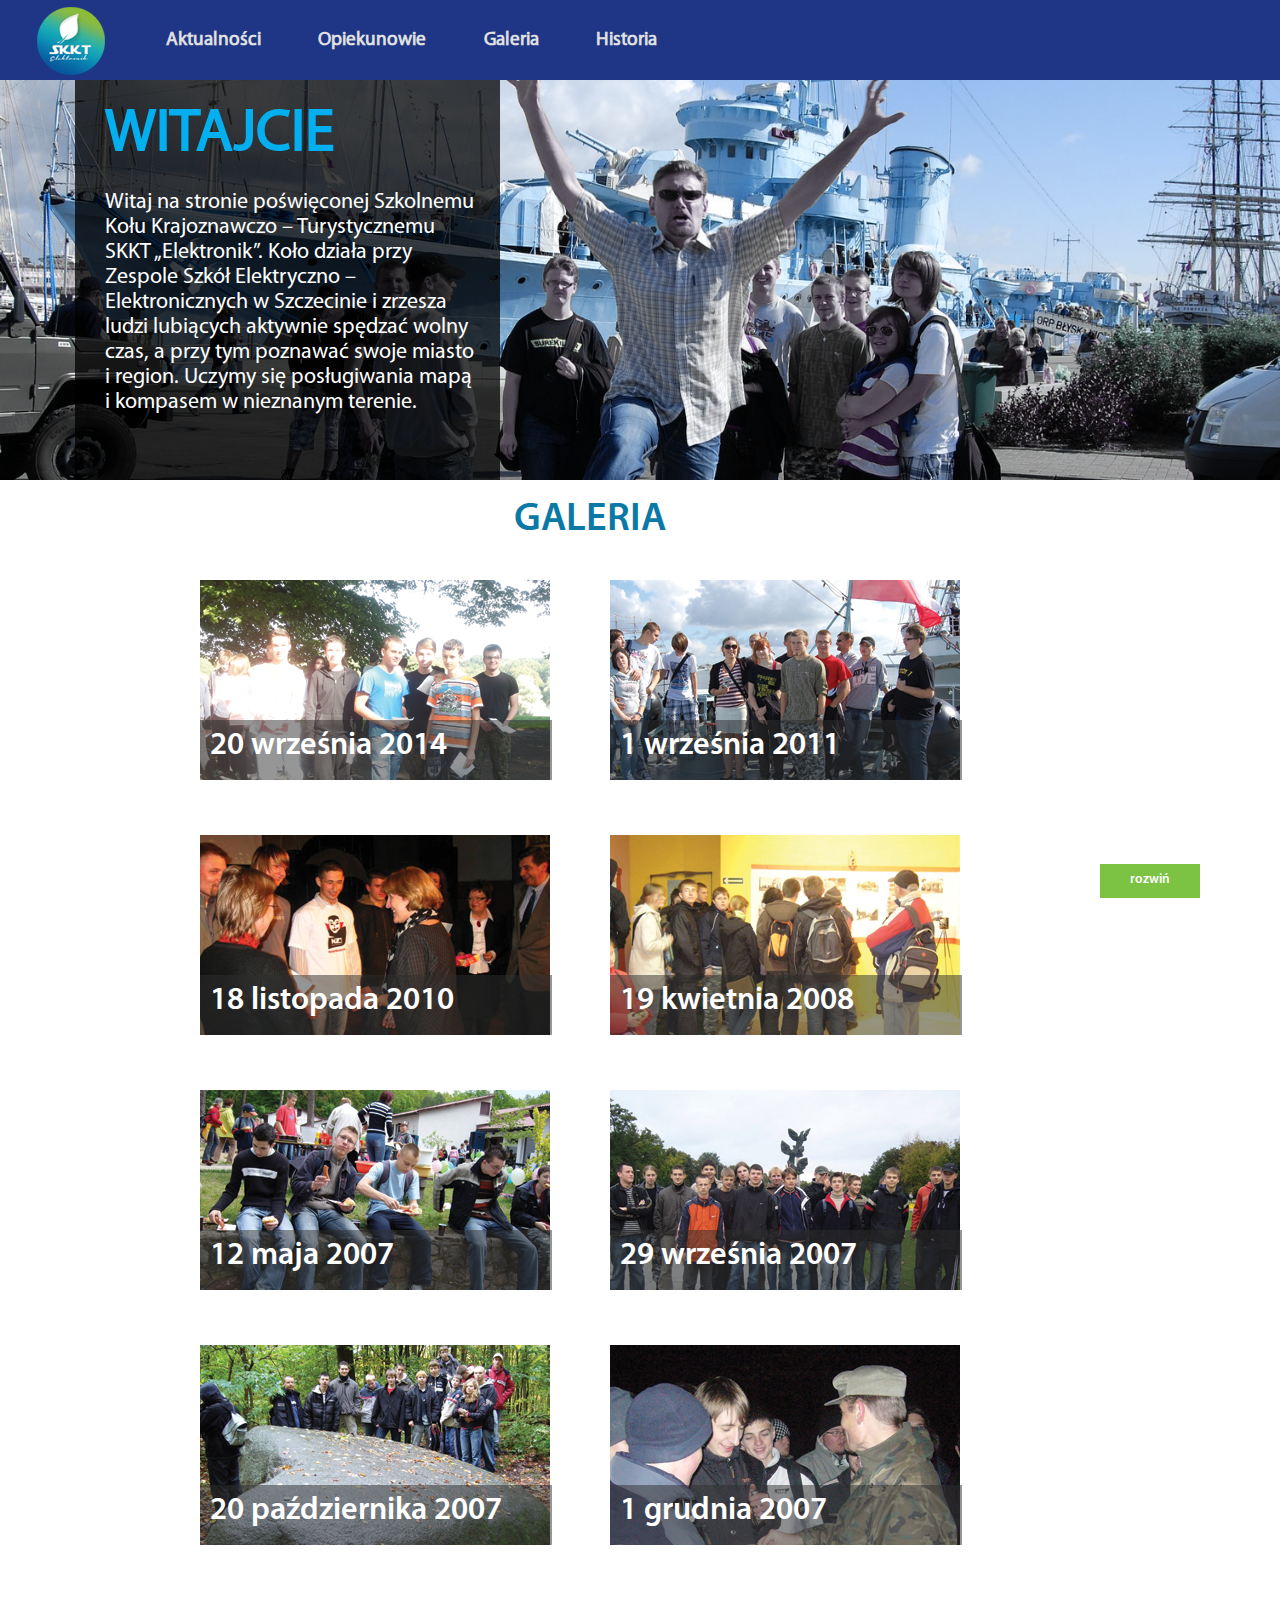
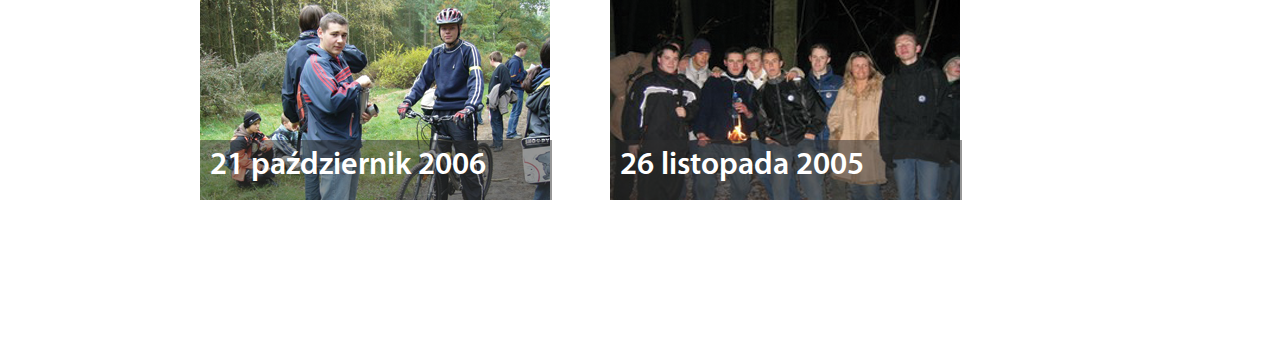
==== commit 7e2c1bbd: "commit" ====
--- a/galeria.html
+++ b/galeria.html
@@ -12,12 +12,15 @@
 		<link rel="stylesheet" href="style/style.css" type="text/css" /> 
 		<link rel="stylesheet" href="js/anythingslider.css" type="text/css" />
 		<link rel="stylesheet" href="js/jquery-ui.min.css" type="text/css" />
+		<link rel="stylesheet" href="galeria/fancybox/fancybox/jquery.fancybox-1.3.4.css" type="text/css">
 		<link rel="shortcut icon" href="img/favicon.png">
 		<script src="js/jquery-1.6.3.min.js"></script>
 		<script src="js/jquery.anythingslider.min.js" ></script>
 		<script src="js/jquery-ui.min.js"></script>
+		<script src="galeria/fancybox/fancybox/jquery.fancybox-1.3.4.js"></script>
 <script>
 	$(document).ready(function(){
+		$('.thumbnail a').fancybox();
 		$('#slider').anythingSlider({
 			buildStartStop : false,
 			buildNavigation : false
@@ -84,93 +87,114 @@
 					<ul>
 						<li>
 							<figure class="thumbnail">
-								<img src="foto/20.09.2014/thumbnail.png" style="width:350px; height:200px" />
+								<a href="foto/20.09.2014/20140920_113328.jpg" rel="gal">
+									<img src="foto/20.09.2014/thumbnail.png" style="width:350px; height:200px" />
+								
 								<div class="zoom">	<img src="img/zoom.png"/> </div>
+							</a>
+							</figure>
+							<div class="caption">
+								<a href="galeria/20-09-2014.php"><h3>20 września 2014</h3></a>
+							</div>
+						</li>
+						<li>
+							<figure class="thumbnail">
+							<a href="foto/01.09.2011/thumbnail.png" rel="gal">
+								<img src="foto/01.09.2011/thumbnail.png" style="width:350px; height:200px" />
+							<div class="zoom">	<img src="img/zoom.png"/> </div>
+							</a>
+							</figure>
+							<div class="caption">
+								<a href="galeria/01-09-2011.php"><h3>1 września 2011</h3></a>
+							</div>
+						</li>
+						<li>
+							<figure class="thumbnail">
+							<a href="foto/18.11.2010/thumbnail.png" rel="gal">
+								<img src="foto/18.11.2010/thumbnail.png" style="width:350px; height:200px" />
+						<div class="zoom">	<img src="img/zoom.png"/> </div>
+							</a>
+							</figure>
+							<div class="caption">
+								<a href="galeria/18-11-2010.php"><h3>18 listopada 2010</h3></a>
+							</div>
+						</li>
+						<li>
+							<figure class="thumbnail">
+							<a href="foto/19.04.2008/thumbnail.png" rel="gal">
+								<img src="foto/19.04.2008/thumbnail.png" style="width:350px; height:200px" />
+						<div class="zoom">	<img src="img/zoom.png"/> </div>
+							</a>
+							</figure>
+							<div class="caption">
+								<a href="galeria/19-04-2008.php"><h3>19 kwietnia 2008</h3>	</a>
+							</div>
+						</li>
+						<li>
+							<figure class="thumbnail">
+							<a href="foto/12.05.2007/thumbnail.png" rel="gal">
+								<img src="foto/12.05.2007/thumbnail.png" style="width:350px; height:200px" />
+						<div class="zoom">	<img src="img/zoom.png"/> </div>
+							</a>
+							</figure>
+							<div class="caption">
+							<a href="galeria/12-05-2007.php">	<h3>12 maja 2007</h3>	</a>
+							</div>
+						</li>
+						<li>
+							<figure class="thumbnail">
+							<a href="foto/29.09.2007/thumbnail.png" rel="gal">
+								<img src="foto/29.09.2007/thumbnail.png" style="width:350px; height:200px" />
+						<div class="zoom">	<img src="img/zoom.png"/> </div>
+							</a>
+							</figure>
+							<div class="caption">
+							<a href="galeria/29-09-2007.php">	<h3>29 września 2007</h3>	</a>
+							</div>
+						</li>
+						<li>
+							<figure class="thumbnail">
+							<a href="foto/20.10.2007/thumbnail.png" rel="gal">
+								<img src="foto/20.10.2007/thumbnail.png" style="width:350px; height:200px" />
 							
-							</figure>
-							<div class="caption">
-								<h3><a href="galeria/20-09-2014.php">20 września 2014</a></h3>
-							</div>
-						</li>
-						<li>
-							<figure class="thumbnail">
-								<img src="foto/01.09.2011/thumbnail.png" style="width:350px; height:200px" />
-									<div class="zoom">	<img src="img/zoom.png"/> </div>
-							</figure>
-							<div class="caption">
-								<h3><a href="galeria/01-09-2011.php">1 września 2011</a></h3>
-							</div>
-						</li>
-						<li>
-							<figure class="thumbnail">
-								<img src="foto/18.11.2010/thumbnail.png" style="width:350px; height:200px" />
 								<div class="zoom">	<img src="img/zoom.png"/> </div>
-							</figure>
-							<div class="caption">
-								<h3><a href="galeria/18-11-2010.php">18 listopada 2010</a></h3>
-							</div>
-						</li>
-						<li>
-							<figure class="thumbnail">
-								<img src="foto/19.04.2008/thumbnail.png" style="width:350px; height:200px" />
-								<div class="zoom">	<img src="img/zoom.png"/> </div>
-							</figure>
-							<div class="caption">
-								<h3><a href="galeria/19-04-2008.php">19 kwietnia 2008</a></h3>	
-							</div>
-						</li>
-						<li>
-							<figure class="thumbnail">
-								<img src="foto/12.05.2007/thumbnail.png" style="width:350px; height:200px" />
-								<div class="zoom">	<img src="img/zoom.png"/> </div>
-							</figure>
-							<div class="caption">
-								<h3><a href="galeria/12-05-2007.php">12 maja 2007</a></h3>	
-							</div>
-						</li>
-						<li>
-							<figure class="thumbnail">
-								<img src="foto/29.09.2007/thumbnail.png" style="width:350px; height:200px" />
-								<div class="zoom">	<img src="img/zoom.png"/> </div>
-							</figure>
-							<div class="caption">
-								<h3><a href="galeria/29-09-2007.php">29 września 2007</a></h3>	
-							</div>
-						</li>
-						<li>
-							<figure class="thumbnail">
-								<img src="foto/20.10.2007/thumbnail.png" style="width:350px; height:200px" />
-								<div class="zoom">	<img src="img/zoom.png"/> </div>
-							</figure>
-							<div class="caption">
-								<h3><a href="galeria/20-10-2007.php">20 października 2007</a></h3>	
-							</div>
-						</li>
-						<li>
-							<figure class="thumbnail">
+							</a>
+							</figure>
+							<div class="caption">
+								<a href="galeria/20-10-2007.php"><h3>20 października 2007</h3>	</a>
+							</div>
+						</li>
+						<li>
+							<figure class="thumbnail">
+							<a href="foto/01.12.2007/thumbnail.png" rel="gal">
 								<img src="foto/01.12.2007/thumbnail.png" style="width:350px; height:200px" />
-								<div class="zoom">	<img src="img/zoom.png"/> </div>
-							</figure>
-							<div class="caption">
-								<h3><a href="galeria/01-12-2007.php">1 grudnia 2007</a></h3>	
-							</div>
-						</li>
-						<li>
-							<figure class="thumbnail">
+						<div class="zoom">	<img src="img/zoom.png"/> </div>
+							</a>
+							</figure>
+							<div class="caption">
+								<a href="galeria/01-12-2007.php"><h3>1 grudnia 2007</h3></a>	
+							</div>
+						</li>
+						<li>
+							<figure class="thumbnail">
+							<a href="foto/21.10.2006/thumbnail.png" rel="gal">
 								<img src="foto/21.10.2006/thumbnail.png" style="width:350px; height:200px" />
-								<div class="zoom">	<img src="img/zoom.png"/> </div>
-							</figure>
-							<div class="caption">
-								<h3><a href="galeria/21-10-2006.php">21 październik 2006</a></h3>	
-							</div>
-						</li>
-						<li>
-							<figure class="thumbnail">
+						<div class="zoom">	<img src="img/zoom.png"/> </div>
+							</a>
+							</figure>
+							<div class="caption">
+								<a href="galeria/21-10-2006.php"><h3>21 październik 2006</h3></a>	
+							</div>
+						</li>
+						<li>
+							<figure class="thumbnail">
+							<a href="foto/26.11.2005/thumbnail.png" rel="gal">
 								<img src="foto/26.11.2005/thumbnail.png" style="width:350px; height:200px" />
-								<div class="zoom">	<img src="img/zoom.png"/> </div>
-							</figure>
-							<div class="caption">
-								<h3><a href="galeria/26-11-2005.php">26 listopada 2005</a></h3>	
+						<div class="zoom">	<img src="img/zoom.png"/> </div>
+							</a>
+							</figure>
+							<div class="caption">
+							<a href="galeria/26-11-2005.php"><h3>26 listopada 2005</h3></a>
 							</div>
 						</li>
 					</ul>
--- a/style/style.css
+++ b/style/style.css
@@ -56,7 +56,7 @@
 
 nav{
     background: #1E3685;
-	position: fixed;
+	position: absolute;
 	width: 100%; 
 	height: 5em;
 	z-index: 99999;
@@ -411,7 +411,7 @@
 .caption{
 	position:absolute;
 	background: rgba(46,46,46, 0.5);
-	width: 340px;
+	width: 97.6%;
 	padding: 10px 0 0px 10px;
 	height: 50px;
 }
@@ -420,12 +420,17 @@
 	text-decoration: none;
 }
 
+#loading{
+	height: 80px;
+	width: 80px;
+}
 #pgallery{
 	width: 960px;
-	marign: 0 auto;
+	text-align: center;
+	margin: 0 auto;
 }
 #pgallery li{
 	float: left;
 	margin-left: 50px;
-	margin-bottom: 10px;
-}
+	margin-bottom: 20px;
+}
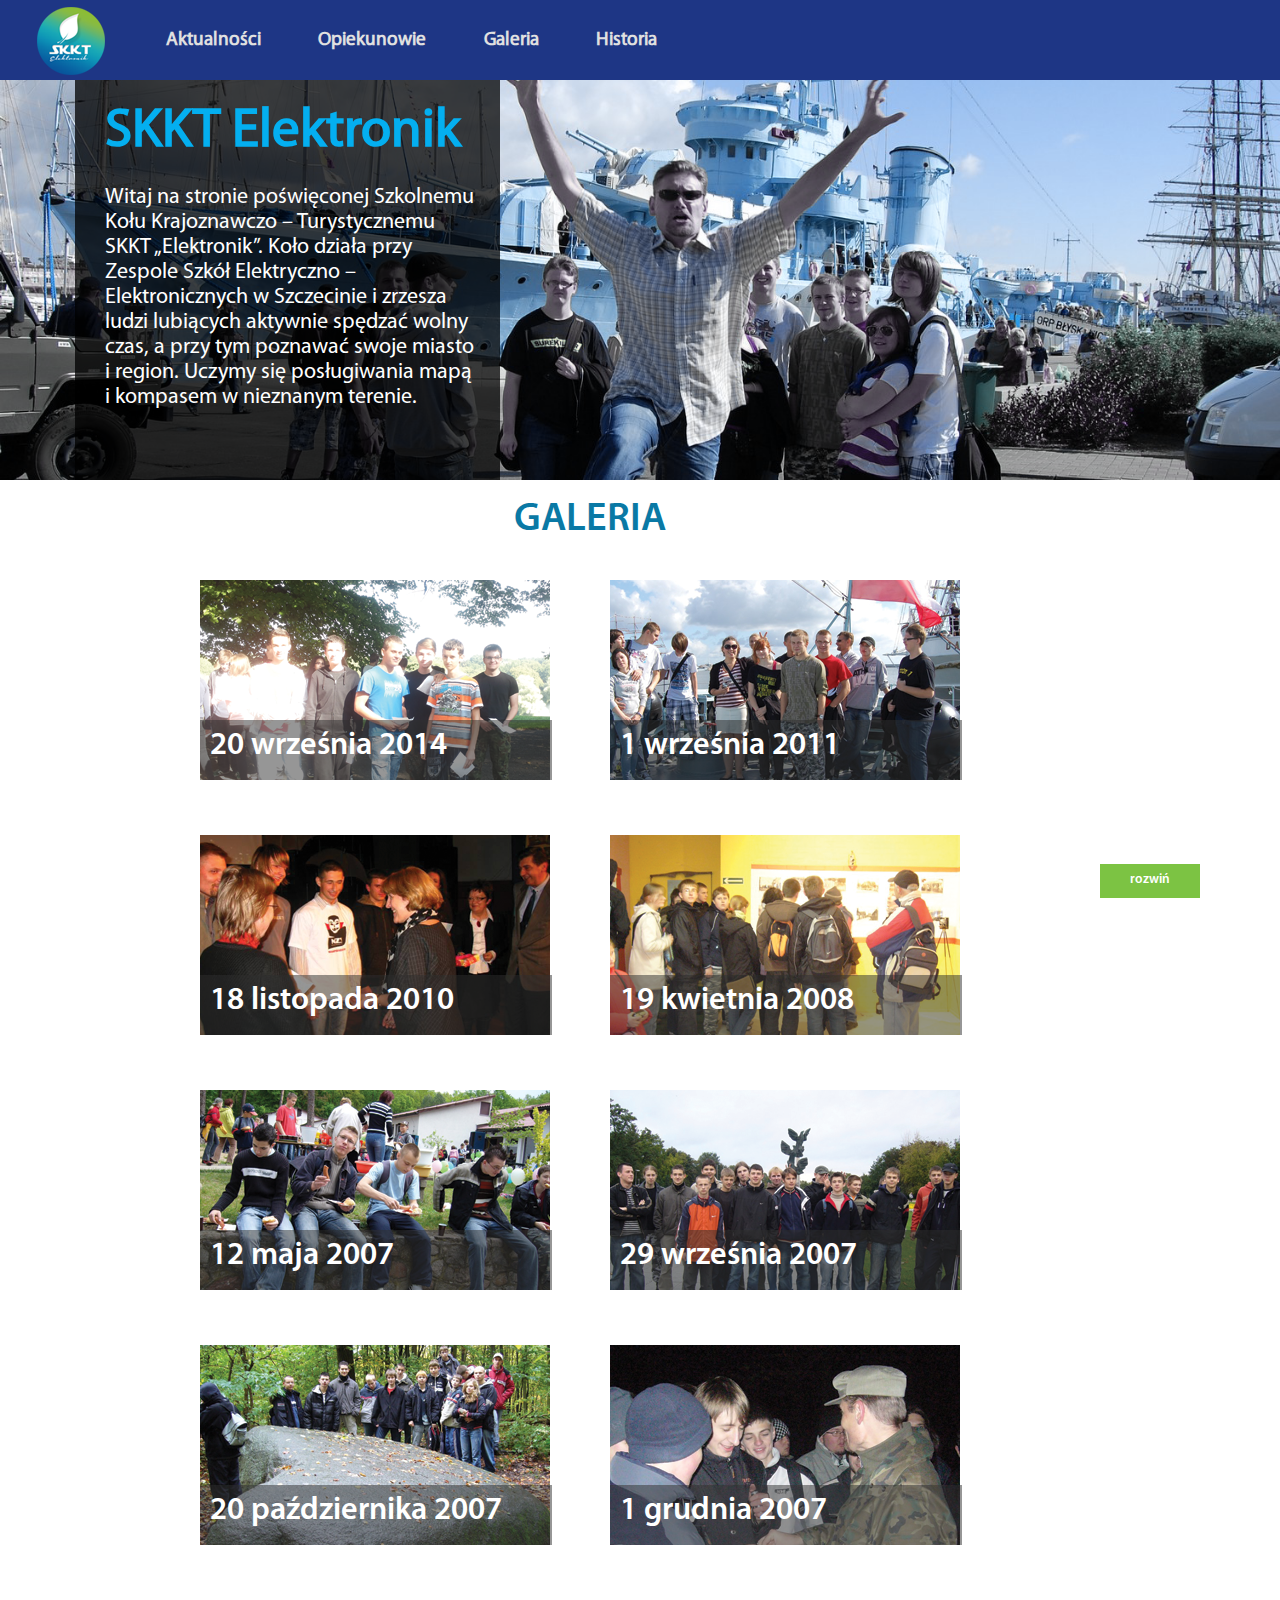
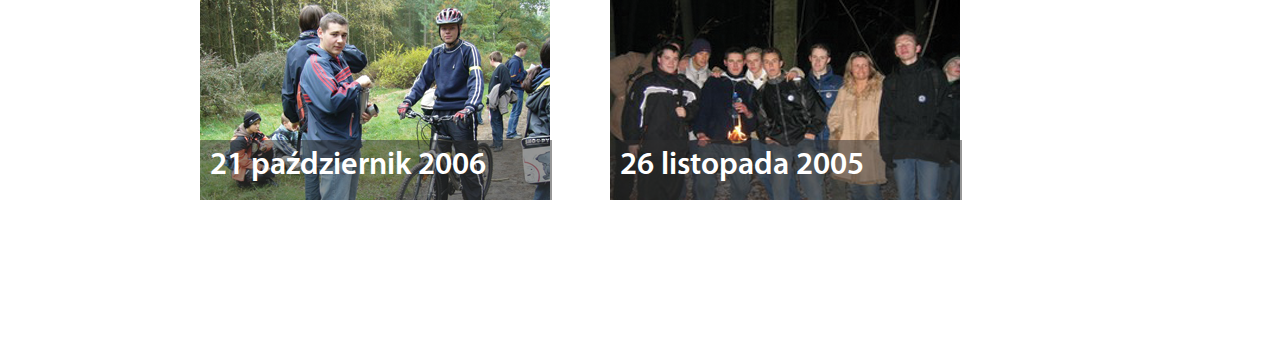
==== commit a77a45fa: "mm" ====
--- a/galeria.html
+++ b/galeria.html
@@ -3,13 +3,12 @@
 	<head>
 		<meta charset="utf-8">
 
-		
 		<meta http-equiv="X-UA-Compatible" content="IE=edge,chrome=1">
 
 		<title>SKKT Elektronik</title>
 		<meta name="author" content="Marek Łunkiewicz & Maciej Gurgul">
 		<link rel="stylesheet" href="style/reset.css" type="text/css" />
-		<link rel="stylesheet" href="style/style.css" type="text/css" /> 
+		<link rel="stylesheet" href="style/style.css" type="text/css" />
 		<link rel="stylesheet" href="js/anythingslider.css" type="text/css" />
 		<link rel="stylesheet" href="js/jquery-ui.min.css" type="text/css" />
 		<link rel="stylesheet" href="galeria/fancybox/fancybox/jquery.fancybox-1.3.4.css" type="text/css">
@@ -18,225 +17,251 @@
 		<script src="js/jquery.anythingslider.min.js" ></script>
 		<script src="js/jquery-ui.min.js"></script>
 		<script src="galeria/fancybox/fancybox/jquery.fancybox-1.3.4.js"></script>
-<script>
-	$(document).ready(function(){
-		$('.thumbnail a').fancybox();
-		$('#slider').anythingSlider({
-			buildStartStop : false,
-			buildNavigation : false
-		});
-		$('#kalendarz').datepicker(
-			{
-				firstDay: 1,
-				dateFormat: 'dd-mm-yy',
-				onSelect: function(data){
-					$("#tekst h3").text(data);
-			}
-			}
-			);
-			
-			$('.footer').hide();
-			$('.btn').toggle(function(){
-				$(this).text('zwiń');
-				$('.footer').slideDown(170);
-			},function(){
-				$(this).text('rozwiń');
-				$('.footer').slideUp(150);
-			});	
-			
-		});
-</script>
-
-</head>
-
-<body>
-
-	<div id="page">
-		<header>
-			<nav>
-				<div class="center">	
-					<a id="logo" href="#"><img src="img/logo.png" alt="Brak loga"></a>
-					<ul id="nav">
-						<li><a href="index.html">Aktualności</a></li>
-						<li><a href="opiekunowie.html">Opiekunowie</a></li>
-						<li><a href="galeria.html">Galeria</a></li>
-						<li><a href="#">Historia</a></li>
-					</ul> <!-- end of ul-nav-->
-				</div>
+		<script>
+			$(document).ready(function() {
+				$('.thumbnail a').fancybox();
+				$('#slider').anythingSlider({
+					buildStartStop : false,
+					buildNavigation : false
+				});
+				$('#kalendarz').datepicker({
+					firstDay : 1,
+					dateFormat : 'dd-mm-yy',
+					onSelect : function(data) {
+						$("#tekst h3").text(data);
+					}
+				});
+
+				$('.footer').hide();
+				$('.btn').toggle(function() {
+					$(this).text('zwiń');
+					$('.footer').slideDown(170);
+				}, function() {
+					$(this).text('rozwiń');
+					$('.footer').slideUp(150);
+				});
+
+			});
+		</script>
+
+	</head>
+
+	<body>
+
+		<div id="page">
+			<header>
+				<nav>
+					<div class="center">
+						<a id="logo" href="#"><img src="img/logo.png" alt="Brak loga"></a>
+						<ul id="nav">
+							<li>
+								<a href="index.html">Aktualności</a>
+							</li>
+							<li>
+								<a href="opiekunowie.html">Opiekunowie</a>
+							</li>
+							<li>
+								<a href="galeria.html">Galeria</a>
+							</li>
+							<li>
+								<a href="historia.html">Historia</a>
+							</li>
+						</ul>
+						<!-- end of ul-nav-->
+					</div>
 				</nav>
 				<div class="clear"></div>
 				<div id="banner">
 					<div id="foto">
-					<div id="box">
-						<span id="hello">WITAJCIE</span>
-						<p>
-							Witaj na stronie poświęconej Szkolnemu Kołu Krajoznawczo – Turystycznemu
-							SKKT „Elektronik”. Koło działa przy Zespole Szkół Elektryczno – Elektronicznych
-							w Szczecinie i zrzesza ludzi lubiących aktywnie spędzać wolny czas, a przy tym
-							poznawać swoje miasto i region.  Uczymy się posługiwania mapą i kompasem w nieznanym terenie.
-						</p>
-					</div>
-					</div>
-				</div> <!-- end of banner -->
-		</header>
-		<div id="container">
-			<div id="content">
-				
-				<div id="gallery">
-					<h2>GALERIA</h2>
-					<ul>
-						<li>
-							<figure class="thumbnail">
-								<a href="foto/20.09.2014/20140920_113328.jpg" rel="gal">
-									<img src="foto/20.09.2014/thumbnail.png" style="width:350px; height:200px" />
-								
-								<div class="zoom">	<img src="img/zoom.png"/> </div>
-							</a>
-							</figure>
-							<div class="caption">
-								<a href="galeria/20-09-2014.php"><h3>20 września 2014</h3></a>
-							</div>
-						</li>
-						<li>
-							<figure class="thumbnail">
-							<a href="foto/01.09.2011/thumbnail.png" rel="gal">
-								<img src="foto/01.09.2011/thumbnail.png" style="width:350px; height:200px" />
-							<div class="zoom">	<img src="img/zoom.png"/> </div>
-							</a>
-							</figure>
-							<div class="caption">
-								<a href="galeria/01-09-2011.php"><h3>1 września 2011</h3></a>
-							</div>
-						</li>
-						<li>
-							<figure class="thumbnail">
-							<a href="foto/18.11.2010/thumbnail.png" rel="gal">
-								<img src="foto/18.11.2010/thumbnail.png" style="width:350px; height:200px" />
-						<div class="zoom">	<img src="img/zoom.png"/> </div>
-							</a>
-							</figure>
-							<div class="caption">
-								<a href="galeria/18-11-2010.php"><h3>18 listopada 2010</h3></a>
-							</div>
-						</li>
-						<li>
-							<figure class="thumbnail">
-							<a href="foto/19.04.2008/thumbnail.png" rel="gal">
-								<img src="foto/19.04.2008/thumbnail.png" style="width:350px; height:200px" />
-						<div class="zoom">	<img src="img/zoom.png"/> </div>
-							</a>
-							</figure>
-							<div class="caption">
-								<a href="galeria/19-04-2008.php"><h3>19 kwietnia 2008</h3>	</a>
-							</div>
-						</li>
-						<li>
-							<figure class="thumbnail">
-							<a href="foto/12.05.2007/thumbnail.png" rel="gal">
-								<img src="foto/12.05.2007/thumbnail.png" style="width:350px; height:200px" />
-						<div class="zoom">	<img src="img/zoom.png"/> </div>
-							</a>
-							</figure>
-							<div class="caption">
-							<a href="galeria/12-05-2007.php">	<h3>12 maja 2007</h3>	</a>
-							</div>
-						</li>
-						<li>
-							<figure class="thumbnail">
-							<a href="foto/29.09.2007/thumbnail.png" rel="gal">
-								<img src="foto/29.09.2007/thumbnail.png" style="width:350px; height:200px" />
-						<div class="zoom">	<img src="img/zoom.png"/> </div>
-							</a>
-							</figure>
-							<div class="caption">
-							<a href="galeria/29-09-2007.php">	<h3>29 września 2007</h3>	</a>
-							</div>
-						</li>
-						<li>
-							<figure class="thumbnail">
-							<a href="foto/20.10.2007/thumbnail.png" rel="gal">
-								<img src="foto/20.10.2007/thumbnail.png" style="width:350px; height:200px" />
-							
-								<div class="zoom">	<img src="img/zoom.png"/> </div>
-							</a>
-							</figure>
-							<div class="caption">
-								<a href="galeria/20-10-2007.php"><h3>20 października 2007</h3>	</a>
-							</div>
-						</li>
-						<li>
-							<figure class="thumbnail">
-							<a href="foto/01.12.2007/thumbnail.png" rel="gal">
-								<img src="foto/01.12.2007/thumbnail.png" style="width:350px; height:200px" />
-						<div class="zoom">	<img src="img/zoom.png"/> </div>
-							</a>
-							</figure>
-							<div class="caption">
-								<a href="galeria/01-12-2007.php"><h3>1 grudnia 2007</h3></a>	
-							</div>
-						</li>
-						<li>
-							<figure class="thumbnail">
-							<a href="foto/21.10.2006/thumbnail.png" rel="gal">
-								<img src="foto/21.10.2006/thumbnail.png" style="width:350px; height:200px" />
-						<div class="zoom">	<img src="img/zoom.png"/> </div>
-							</a>
-							</figure>
-							<div class="caption">
-								<a href="galeria/21-10-2006.php"><h3>21 październik 2006</h3></a>	
-							</div>
-						</li>
-						<li>
-							<figure class="thumbnail">
-							<a href="foto/26.11.2005/thumbnail.png" rel="gal">
-								<img src="foto/26.11.2005/thumbnail.png" style="width:350px; height:200px" />
-						<div class="zoom">	<img src="img/zoom.png"/> </div>
-							</a>
-							</figure>
-							<div class="caption">
-							<a href="galeria/26-11-2005.php"><h3>26 listopada 2005</h3></a>
-							</div>
-						</li>
-					</ul>
-				</div>
-			</div> <!-- end of content-->
-		</div><!--end container -->
-		<div class="clear"> </div>
-		<footer>
-			
-			<div id="row">
-				
-			 	<button class="btn">rozwiń</button>
-				
-			</div>
-			
-			<!-- end toggle-->
-			<div class="footer">
-			<div id="contact">
-				<ul>
-					<li>
-						<p>telefon</p>
-						<p>500 000 000</p>
-					</li>
-					<li>
-						<p>e-mail</p>
-						<p>skkt@gmail.com</p>
-					</li>
-					<li>
-						<p>telefon</p>
-						<p>500 000 000</p>
-					</li>
-					<li>
-						<p>lokalizacja</p>
-						<p>ul. Ks. Racibora 60/ 61</p>
-					</li>
-				</ul>
-			</div><!-- end contact-->
-			<div id="copyright">
-				<a  target="_blank" href="http://tme.szczecin.pl">www.tme.szczecin.pl</a>
-			</div>
-			</div>
-		</footer><!-- end footer -->
-	</div><!-- end page -->
+						<div id="box">
+							<span id="hello">SKKT Elektronik</span>
+							<p>
+								Witaj na stronie poświęconej Szkolnemu Kołu Krajoznawczo – Turystycznemu
+								SKKT „Elektronik”. Koło działa przy Zespole Szkół Elektryczno – Elektronicznych
+								w Szczecinie i zrzesza ludzi lubiących aktywnie spędzać wolny czas, a przy tym
+								poznawać swoje miasto i region.  Uczymy się posługiwania mapą i kompasem w nieznanym terenie.
+							</p>
+						</div>
+					</div>
+				</div>
+				<!-- end of banner -->
+			</header>
+			<div id="container">
+				<div id="content">
+
+					<div id="gallery">
+						<h2>GALERIA</h2>
+						<ul>
+							<li>
+								<figure class="thumbnail">
+									<a href="foto/20.09.2014/1.jpg" rel="gal"> <img src="foto/20.09.2014/thumbnail.png" style="width:350px; height:200px" />
+									<div class="zoom">
+										<img src="img/zoom.png"/>
+									</div> </a>
+								</figure>
+								<div class="caption">
+									<a href="galeria/20-09-2014.php"><h3>20 września 2014</h3></a>
+								</div>
+							</li>
+							<!-- koniec elementu listy -->
+							<li>
+								<figure class="thumbnail">
+									<a href="foto/01.09.2011/1.jpg" rel="gal"> <img src="foto/01.09.2011/thumbnail.png" style="width:350px; height:200px" />
+									<div class="zoom">
+										<img src="img/zoom.png"/>
+									</div> </a>
+								</figure>
+								<div class="caption">
+									<a href="galeria/01-09-2011.php"><h3>1 września 2011</h3></a>
+								</div>
+							</li><!-- koniec elementu listy -->
+							<li>
+								<figure class="thumbnail">
+									<a href="foto/18.11.2010/1.jpg" rel="gal"> <img src="foto/18.11.2010/thumbnail.png" style="width:350px; height:200px" />
+									<div class="zoom">
+										<img src="img/zoom.png"/>
+									</div> </a>
+								</figure>
+								<div class="caption">
+									<a href="galeria/18-11-2010.php"><h3>18 listopada 2010</h3></a>
+								</div>
+							</li><!-- koniec elementu listy -->
+							<li>
+								<figure class="thumbnail">
+									<a href="foto/19.04.2008/1.jpg" rel="gal"> <img src="foto/19.04.2008/thumbnail.png" style="width:350px; height:200px" />
+									<div class="zoom">
+										<img src="img/zoom.png"/>
+									</div> </a>
+								</figure>
+								<div class="caption">
+									<a href="galeria/19-04-2008.php"><h3>19 kwietnia 2008</h3> </a>
+								</div>
+							</li><!-- koniec elementu listy -->
+							<li>
+								<figure class="thumbnail">
+									<a href="foto/12.05.2007/1.jpg" rel="gal"> <img src="foto/12.05.2007/thumbnail.png" style="width:350px; height:200px" />
+									<div class="zoom">
+										<img src="img/zoom.png"/>
+									</div> </a>
+								</figure>
+								<div class="caption">
+									<a href="galeria/12-05-2007.php"> <h3>12 maja 2007</h3> </a>
+								</div>
+							</li><!-- koniec elementu listy -->
+							<li>
+								<figure class="thumbnail">
+									<a href="foto/29.09.2007/1.jpg" rel="gal"> <img src="foto/29.09.2007/thumbnail.png" style="width:350px; height:200px" />
+									<div class="zoom">
+										<img src="img/zoom.png"/>
+									</div> </a>
+								</figure>
+								<div class="caption">
+									<a href="galeria/29-09-2007.php"> <h3>29 września 2007</h3> </a>
+								</div>
+							</li><!-- koniec elementu listy -->
+							<li>
+								<figure class="thumbnail">
+									<a href="foto/20.10.2007/1.jpg" rel="gal"> <img src="foto/20.10.2007/thumbnail.png" style="width:350px; height:200px" />
+									<div class="zoom">
+										<img src="img/zoom.png"/>
+									</div> </a>
+								</figure>
+								<div class="caption">
+									<a href="galeria/20-10-2007.php"><h3>20 października 2007</h3> </a>
+								</div>
+							</li><!-- koniec elementu listy -->
+							<li>
+								<figure class="thumbnail">
+									<a href="foto/01.12.2007/1.jpg" rel="gal"> <img src="foto/01.12.2007/thumbnail.png" style="width:350px; height:200px" />
+									<div class="zoom">
+										<img src="img/zoom.png"/>
+									</div> </a>
+								</figure>
+								<div class="caption">
+									<a href="galeria/01-12-2007.php"><h3>1 grudnia 2007</h3></a>
+								</div>
+							</li><!-- koniec elementu listy -->
+							<li>
+								<figure class="thumbnail">
+									<a href="foto/21.10.2006/1.jpg" rel="gal"> <img src="foto/21.10.2006/thumbnail.png" style="width:350px; height:200px" />
+									<div class="zoom">
+										<img src="img/zoom.png"/>
+									</div> </a>
+								</figure>
+								<div class="caption">
+									<a href="galeria/21-10-2006.php"><h3>21 październik 2006</h3></a>
+								</div>
+							</li><!-- koniec elementu listy -->
+							<li>
+								<figure class="thumbnail">
+									<a href="foto/26.11.2005/1.jpg" rel="gal"> <img src="foto/26.11.2005/thumbnail.png" style="width:350px; height:200px" />
+									<div class="zoom">
+										<img src="img/zoom.png"/>
+									</div> </a>
+								</figure>
+								<div class="caption">
+									<a href="galeria/26-11-2005.php"><h3>26 listopada 2005</h3></a>
+								</div>
+							</li><!-- koniec elementu listy -->
+						</ul>
+					</div>
+				</div>
+				<!-- end of content-->
+			</div><!--end container -->
+			<div class="clear"></div>
+			<footer>
+
+				<div id="row">
+
+					<button class="btn">
+						rozwiń
+					</button>
+
+				</div>
+
+				<!-- end toggle-->
+				<div class="footer">
+					<div id="contact">
+						<ul>
+							<li>
+								<p>
+									telefon
+								</p>
+								<p>
+									500 000 000
+								</p>
+							</li>
+							<li>
+								<p>
+									e-mail
+								</p>
+								<p>
+									skkt@gmail.com
+								</p>
+							</li>
+							<li>
+								<p>
+									telefon
+								</p>
+								<p>
+									500 000 000
+								</p>
+							</li>
+							<li>
+								<p>
+									lokalizacja
+								</p>
+								<p>
+									ul. Ks. Racibora 60/ 61
+								</p>
+							</li>
+						</ul>
+					</div><!-- end contact-->
+					<div id="copyright">
+						<a  target="_blank" href="http://tme.szczecin.pl">www.tme.szczecin.pl</a>
+					</div>
+				</div>
+			</footer><!-- end footer -->
+		</div><!-- end page -->
 	</body>
 </html>
--- a/style/style.css
+++ b/style/style.css
@@ -207,8 +207,8 @@
 	margin-left: 15px;
 	font-family: "Myriad Pro Regular";
 	float: left;
-	max-height: 60px;
-	height: 60px;
+	max-height: 65px;
+	height: 65px;
 	overflow: hidden;
 }	
 .read-more {
@@ -299,6 +299,11 @@
 	text-decoration: none;
 	font-size: 30px;
 }
+#fgroup figure{
+	float: left;
+	margin-top: 20px;
+	width: 300px;
+}
 
 #gallery ul{
 
@@ -340,7 +345,7 @@
 	display:block;
 	margin-top: 25px;
 	color: #04aff0;
-	font-size: 60px;
+	font-size: 55px;
 	font-weight: bold;
 }
 #box p{
@@ -424,6 +429,7 @@
 	height: 80px;
 	width: 80px;
 }
+
 #pgallery{
 	width: 960px;
 	text-align: center;
@@ -434,3 +440,19 @@
 	margin-left: 50px;
 	margin-bottom: 20px;
 }
+
+#hist{
+	text-align: center;
+	margin: 0px 0px 30px 0px;
+}
+
+#historia{
+	margin: 20px 0px 80px 0px;
+	font-size: 1.2em;
+}
+
+#ukryty_przekaz{
+	color: white;
+	float: right;
+}
+
